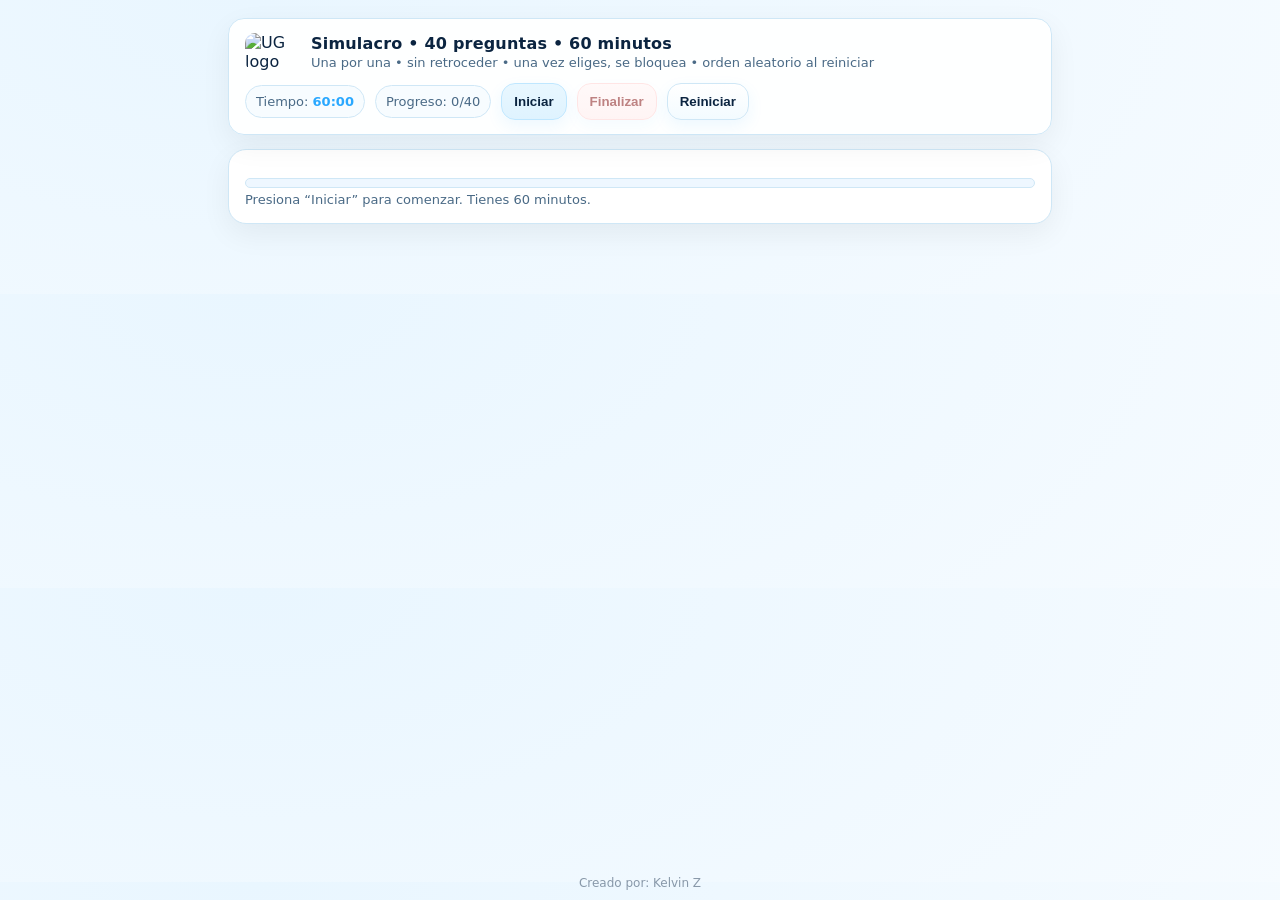
==== index.html @ 079ca722 "Add files via upload" ====
<!doctype html>
<html lang="es">

<head>
    <meta charset="utf-8" />
    <meta name="viewport" content="width=device-width,initial-scale=1" />
    <title>Simulacro • 40 preguntas • 60 min</title>
    <style>
        :root {
            --bg1: #f6fbff;
            --bg2: #e9f6ff;
            --card: #ffffff;
            --text: #0b2440;
            --muted: #4a6a86;
            --line: #cfe7f6;
            --accent: #2aa8ff;
            --accent2: #7fd3ff;
            --good: #11a36a;
            --bad: #d94141;
            --shadow: 0 10px 30px rgba(0, 0, 0, .06);
        }

        * {
            box-sizing: border-box;
        }

        body {
            margin: 0;
            font-family: system-ui, -apple-system, Segoe UI, Roboto, Inter, Arial;
            color: var(--text);
            background: radial-gradient(1200px 600px at 20% 0%, var(--bg2), var(--bg1));
        }

        .wrap {
            max-width: 860px;
            margin: 0 auto;
            padding: 18px;
            padding-bottom: 70px;
        }

        .top {
            position: sticky;
            top: 0;
            z-index: 10;
            display: flex;
            flex-wrap: wrap;
            gap: 12px;
            align-items: center;
            justify-content: space-between;
            padding: 14px 16px;
            background: rgba(255, 255, 255, .92);
            border: 1px solid var(--line);
            border-radius: 16px;
            box-shadow: var(--shadow);
            backdrop-filter: blur(10px);
        }

        .brand {
            display: flex;
            gap: 12px;
            align-items: center;
            min-width: 260px;
        }

        .brand img {
            width: 54px;
            height: auto;
            display: block;
            border-radius: 10px;
        }

        .title {
            font-weight: 900;
            letter-spacing: .2px;
        }

        .sub {
            color: var(--muted);
            font-size: 13px;
            margin-top: 2px;
        }

        .meta {
            display: flex;
            flex-wrap: wrap;
            gap: 10px;
            align-items: center;
        }

        .pill {
            padding: 8px 10px;
            border: 1px solid var(--line);
            border-radius: 999px;
            color: var(--muted);
            background: #f7fcff;
            font-size: 13px;
        }

        .timer {
            color: var(--accent);
            font-weight: 900;
        }

        .btn {
            border: 1px solid var(--line);
            background: linear-gradient(180deg, #ffffff, #f3fbff);
            padding: 10px 12px;
            border-radius: 14px;
            cursor: pointer;
            font-weight: 800;
            color: var(--text);
            box-shadow: 0 6px 16px rgba(42, 168, 255, .08);
        }

        .btn:hover {
            border-color: #b8def4;
        }

        .btn.primary {
            border-color: #bfe7ff;
            background: linear-gradient(180deg, #e8f7ff, #dff3ff);
        }

        .btn.danger {
            border-color: #ffd1d1;
            background: linear-gradient(180deg, #fff5f5, #ffecec);
            color: #8a1d1d;
        }

        .btn:disabled {
            opacity: .55;
            cursor: not-allowed;
        }

        .card {
            margin-top: 14px;
            padding: 16px;
            background: var(--card);
            border: 1px solid var(--line);
            border-radius: 18px;
            box-shadow: var(--shadow);
        }

        .progressbar {
            height: 10px;
            background: #eef7ff;
            border: 1px solid var(--line);
            border-radius: 999px;
            overflow: hidden;
            margin: 12px 0 4px;
        }

        .progressbar>div {
            height: 100%;
            width: 0%;
            background: linear-gradient(90deg, var(--accent), var(--accent2));
            border-radius: 999px;
            transition: width .25s ease;
        }

        .muted {
            color: var(--muted);
        }

        .qhead {
            display: flex;
            justify-content: space-between;
            gap: 10px;
            align-items: flex-start;
            margin-bottom: 10px;
        }

        .qnum {
            font-weight: 1000;
            color: var(--accent);
            min-width: 64px;
        }

        .tag {
            font-size: 12px;
            color: var(--muted);
            border: 1px solid var(--line);
            padding: 6px 10px;
            border-radius: 999px;
            background: #f7fcff;
            white-space: nowrap;
        }

        .qtext {
            font-size: 18px;
            font-weight: 900;
            line-height: 1.25;
            margin: 6px 0 0;
        }

        .opts {
            display: grid;
            gap: 10px;
            margin-top: 12px;
        }

        .opt {
            display: flex;
            gap: 10px;
            align-items: flex-start;
            padding: 12px 14px;
            border: 1px solid var(--line);
            border-radius: 16px;
            background: #f7fcff;
            cursor: pointer;
            transition: transform .06s ease, border-color .2s ease, background .2s ease;
            user-select: none;
        }

        .opt:hover {
            border-color: #b8def4;
        }

        .opt:active {
            transform: scale(.997);
        }

        .opt input {
            margin-top: 3px;
            transform: scale(1.15);
        }

        .opt.locked {
            cursor: not-allowed;
            opacity: .75;
        }

        .notice {
            margin-top: 12px;
            padding: 12px 14px;
            border: 1px dashed var(--line);
            border-radius: 16px;
            background: #fbfeff;
            color: var(--muted);
            font-size: 13px;
        }

        .hide {
            display: none;
        }

        .stats {
            display: grid;
            grid-template-columns: repeat(auto-fit, minmax(210px, 1fr));
            gap: 12px;
            margin-top: 12px;
        }

        .stat {
            padding: 14px;
            border: 1px solid var(--line);
            border-radius: 16px;
            background: #fbfeff;
        }

        .big {
            font-size: 28px;
            font-weight: 1000;
        }

        .good {
            color: var(--good);
        }

        .bad {
            color: var(--bad);
        }

        .field {
            margin-top: 12px;
            display: flex;
            gap: 10px;
            flex-wrap: wrap;
            align-items: center;
        }

        .input {
            padding: 12px 12px;
            border-radius: 14px;
            border: 1px solid var(--line);
            background: #fff;
            font-size: 16px;
            width: 220px;
        }

        .calc {
            margin-top: 10px;
            padding: 12px 14px;
            border: 1px solid var(--line);
            border-radius: 16px;
            background: #f7fcff;
            color: var(--muted);
            line-height: 1.35;
            font-size: 13px;
            white-space: pre-wrap;
        }

        /* Marca de agua (abajo) */
        .watermark {
            position: fixed;
            left: 0;
            right: 0;
            bottom: 10px;
            text-align: center;
            font-size: 12px;
            color: rgba(11, 36, 64, .45);
            pointer-events: none;
            user-select: none;
        }
    </style>
</head>

<body>
    <div class="wrap">
        <div class="top">
            <div class="brand">
                <img alt="UG logo" src="https://upload.wikimedia.org/wikipedia/commons/6/6d/LogoUGcolor.png" />
                <div>
                    <div class="title">Simulacro • 40 preguntas • 60 minutos</div>
                    <div class="sub">Una por una • sin retroceder • una vez eliges, se bloquea • orden aleatorio al
                        reiniciar</div>
                </div>
            </div>

            <div class="meta">
                <div class="pill">Tiempo: <span class="timer" id="timer">60:00</span></div>
                <div class="pill">Progreso: <span id="prog">0</span>/40</div>
                <button class="btn primary" id="startBtn">Iniciar</button>
                <button class="btn danger" id="finishBtn" disabled>Finalizar</button>
                <button class="btn" id="resetBtn">Reiniciar</button>
            </div>
        </div>

        <div class="card" id="quizCard">
            <div class="progressbar">
                <div id="bar"></div>
            </div>
            <div class="muted" id="hint" style="font-size:13px;">Presiona “Iniciar” para comenzar. Tienes 60 minutos.
            </div>

            <div id="qArea" class="hide">
                <div class="qhead">
                    <div>
                        <div class="qnum" id="qNum">#1</div>
                        <div class="qtext" id="qText"></div>
                        <div class="muted" style="margin-top:6px;font-size:12px;">Tema: <span id="qTopic"></span></div>
                    </div>
                    <div class="tag" id="qTag"></div>
                </div>

                <div class="opts" id="opts"></div>

                <div class="notice">
                    Selecciona una opción. Se registrará y pasarás a la siguiente pregunta (no podrás cambiarla).
                </div>
            </div>
        </div>

        <div class="card hide" id="resultCard">
            <div class="title">Resultados del simulacro</div>
            <div class="sub">Puntaje del simulacro sobre 1000: (Correctas / 40) × 1000</div>

            <div class="stats">
                <div class="stat">
                    <div class="muted">Correctas</div>
                    <div class="big good" id="correct">0</div>
                </div>
                <div class="stat">
                    <div class="muted">Incorrectas</div>
                    <div class="big bad" id="wrong">0</div>
                </div>
                <div class="stat">
                    <div class="muted">Puntaje simulacro / 1000</div>
                    <div class="big" id="score1000">0</div>
                </div>
                <div class="stat">
                    <div class="muted">Tiempo usado</div>
                    <div class="big" id="used">0:00</div>
                </div>
            </div>

            <div class="card" style="margin-top:14px;">
                <div class="title" style="font-size:16px;">Cálculo de nota final</div>
                <div class="sub">Ponderación 50% colegio y 50% examen (para coincidir con tu ejemplo).</div>

                <div class="field">
                    <input class="input" id="school" type="number" step="0.01" min="0" max="10"
                        placeholder="Nota final del colegio (0–10)" />
                    <button class="btn primary" id="calcBtn">Calcular nota final</button>
                </div>

                <div class="calc" id="calcBox"></div>
                <div class="notice" style="margin-top:12px;">
                    Fórmula usada:
                    NotaFinal = (NotaColegio/10)×500 + (PuntajeSimulacro/1000)×500
                    (Ej: 9.35 → 467.50 y 800 → 400.00, total 867.50)
                </div>
            </div>

            <div style="display:flex;gap:10px;justify-content:flex-end;flex-wrap:wrap;margin-top:12px;">
                <button class="btn" id="backBtn">Volver</button>
            </div>
        </div>
    </div>

    <div class="watermark">Creado por: Kelvin Z</div>

    <script>
        /* =========================
           BANCO DE 40 PREGUNTAS (REALES)
           ========================= */
        const QUESTIONS_MASTER = [
            // MATEMÁTICAS (20)
            { topic: "Matemáticas", text: "La derivada de f(x)=7 es:", options: ["7", "1", "0", "x"], correct: 2 },
            { topic: "Matemáticas", text: "La derivada de f(x)=3x^4 es:", options: ["12x^3", "3x^3", "4x^4", "x^4"], correct: 0 },
            { topic: "Matemáticas", text: "Si f(x)=x^2+2x, entonces f'(3) =", options: ["6", "8", "10", "12"], correct: 2 },
            { topic: "Matemáticas", text: "Un punto crítico (para optimización) se encuentra cuando:", options: ["f(x)=0", "f'(x)=0 o no existe", "f''(x)=0", "x=0"], correct: 1 },
            {
                topic: "Matemáticas", text: "Paso correcto para optimización (orden general):", options: [
                    "Derivar → graficar → reemplazar datos → concluir",
                    "Plantear modelo → derivar → hallar críticos → verificar → interpretar",
                    "Integrar → derivar → despejar → concluir",
                    "Sustituir valores → derivar → interpretar"
                ], correct: 1
            },
            {
                topic: "Matemáticas", text: "El Teorema Fundamental del Cálculo conecta principalmente:", options: [
                    "Derivadas y límites",
                    "Integrales definidas y derivadas",
                    "Vectores y matrices",
                    "Rectas y circunferencias"
                ], correct: 1
            },
            {
                topic: "Matemáticas", text: "Un vector fijo se caracteriza por:", options: [
                    "Solo magnitud",
                    "Magnitud y dirección sin punto de aplicación",
                    "Magnitud, dirección, sentido y punto de aplicación",
                    "Solo sentido"
                ], correct: 2
            },
            {
                topic: "Matemáticas", text: "Vectores equipolentes son los que tienen:", options: [
                    "Mismo origen",
                    "Igual magnitud, dirección y sentido",
                    "Igual magnitud únicamente",
                    "Igual dirección únicamente"
                ], correct: 1
            },
            {
                topic: "Matemáticas", text: "Se conoce como vector libre aquel:", options: [
                    "Conjunto formado por todos los vectores libres",
                    "Conjunto formado por todos los vectores fijos equipolentes a uno dado",
                    "Vectores que solo tienen módulo",
                    "Vectores que no tienen sentido"
                ], correct: 1
            },
            { topic: "Matemáticas", text: "Si a=(2,-1) y b=(3,4), entonces a+b =", options: ["(5,3)", "(1,5)", "(6,4)", "(5,-5)"], correct: 0 },
            { topic: "Matemáticas", text: "Si a=(1,2) y b=(2,0), entonces a·b =", options: ["0", "2", "4", "6"], correct: 1 },
            { topic: "Matemáticas", text: "Punto medio entre P(2,5) y Q(6,1) es:", options: ["(4,3)", "(8,6)", "(2,1)", "(3,2)"], correct: 0 },
            { topic: "Matemáticas", text: "Distancia entre (0,0) y (3,4) es:", options: ["5", "7", "1", "25"], correct: 0 },
            { topic: "Matemáticas", text: "Ecuación general de la recta:", options: ["y=mx+b", "Ax+By+C=0", "(x-h)^2+(y-k)^2=r^2", "y^2=4px"], correct: 1 },
            { topic: "Matemáticas", text: "Dos rectas son perpendiculares si:", options: ["m1=m2", "m1·m2=-1", "m1+m2=0", "m1·m2=1"], correct: 1 },
            {
                topic: "Matemáticas", text: "La mediatriz de un segmento es la recta que:", options: [
                    "Pasa por un extremo y es paralela al segmento",
                    "Es perpendicular al segmento y pasa por su punto medio",
                    "Divide el segmento en tres partes iguales",
                    "Tiene la misma pendiente que el segmento"
                ], correct: 1
            },
            {
                topic: "Matemáticas", text: "En un estudio estadístico, los conceptos correctos son:", options: [
                    "Población, materia, variable descriptiva",
                    "Estudio, población, media aritmética",
                    "Población, individuo, variable estadística",
                    "Población, número de casos, promedio"
                ], correct: 2
            },
            { topic: "Matemáticas", text: "La medida de tendencia central más afectada por valores extremos es:", options: ["Mediana", "Moda", "Media", "Rango intercuartílico"], correct: 2 },
            { topic: "Matemáticas", text: "“Se divide la distribución en cien partes iguales. Se representan por Pk”. ¿Cómo se denominan?", options: ["Percentiles", "Cuartiles", "Deciles", "Mediana"], correct: 0 },
            {
                topic: "Matemáticas", text: "En probabilidad, la probabilidad experimental se obtiene mediante:", options: [
                    "Frecuencia relativa en ensayos repetidos",
                    "Axiomas sin experimentar",
                    "Una fórmula única que siempre da 1/2",
                    "El producto de dos medias"
                ], correct: 0
            },

            // LENGUAJE (12)
            {
                topic: "Lenguaje", text: "Homonimia: palabras que:", options: [
                    "Tienen significados relacionados",
                    "Suenan o se escriben igual pero significan distinto",
                    "Son siempre tecnicismos",
                    "Son extranjerismos"
                ], correct: 1
            },
            {
                topic: "Lenguaje", text: "Polisemia: una palabra que:", options: [
                    "Tiene varios significados relacionados",
                    "Tiene un solo significado",
                    "Se escribe distinto pero suena igual",
                    "No existe en el diccionario"
                ], correct: 0
            },
            {
                topic: "Lenguaje", text: "El ensayo argumentativo se caracteriza porque:", options: [
                    "No expresa postura",
                    "Tiene tesis (idea central) y argumentos",
                    "Solo narra hechos",
                    "Es una lista de definiciones"
                ], correct: 1
            },
            {
                topic: "Lenguaje", text: "El texto expositivo tiene como propósito principal:", options: [
                    "Convencer",
                    "Entretener con ficción",
                    "Informar y explicar",
                    "Crear suspenso"
                ], correct: 2
            },
            {
                topic: "Lenguaje", text: "El género épico se relaciona con:", options: [
                    "Expresión de sentimientos (yo lírico)",
                    "Narración de acciones y hechos (héroes, batallas, viajes)",
                    "Diálogo teatral",
                    "Instrucciones paso a paso"
                ], correct: 1
            },
            {
                topic: "Lenguaje", text: "¿Qué es una viñeta en un cómic?", options: [
                    "Un tipo de globo de diálogo",
                    "Un recuadro que representa un momento de la historia",
                    "Un símbolo que indica movimiento",
                    "Un recurso tipográfico"
                ], correct: 1
            },
            {
                topic: "Lenguaje", text: "¿Para qué se utilizan los globos o bocadillos en un cómic?", options: [
                    "Para mostrar solo pensamientos",
                    "Para incluir diálogo, pensamientos o narración",
                    "Para representar movimiento",
                    "Para separar viñetas"
                ], correct: 1
            },
            {
                topic: "Lenguaje", text: "La diglosia es:", options: [
                    "Bilingüismo con educación equilibrada siempre",
                    "Uso de dos lenguas con el mismo prestigio",
                    "Situación sin relación con el prestigio social",
                    "Bilingüismo donde una lengua tiene más prestigio que otra"
                ], correct: 3
            },
            {
                topic: "Lenguaje", text: "En el cómic, símbolos como estrellas o bombillas suelen representar:", options: [
                    "El escenario de la acción",
                    "Estados de ánimo o ideas",
                    "El nombre del autor",
                    "La velocidad del diálogo"
                ], correct: 1
            },
            {
                topic: "Lenguaje", text: "En el cómic, líneas curvas alrededor de la cabeza pueden indicar:", options: [
                    "Que está corriendo",
                    "Que está hablando en voz alta",
                    "Que está mareado o sorprendido",
                    "Que es el villano"
                ], correct: 2
            },
            {
                topic: "Lenguaje", text: "Lectura literal es:", options: [
                    "Comprender información expresada directamente",
                    "Inventar información que no aparece",
                    "Interpretar sin base en el texto",
                    "Cambiar la idea principal por una opinión"
                ], correct: 0
            },
            {
                topic: "Lenguaje", text: "Neologismos, préstamos y extranjerismos se refieren a:", options: [
                    "Figuras retóricas únicamente",
                    "Formas de crear/incorporar palabras al idioma",
                    "Tipos de rima",
                    "Partes de un resumen"
                ], correct: 1
            },

            // FÍSICA (8)
            {
                topic: "Física", text: "Primera Ley de Newton (Inercia):", options: [
                    "F=ma",
                    "Acción y reacción",
                    "Si la fuerza neta es cero, mantiene su estado de reposo o MRU",
                    "La energía interna siempre aumenta"
                ], correct: 2
            },
            { topic: "Física", text: "Segunda Ley de Newton:", options: ["F=ma", "v=d/t", "W=F·d", "p=m·v"], correct: 0 },
            {
                topic: "Física", text: "Tercera Ley de Newton:", options: [
                    "Todo cuerpo cae igual",
                    "A toda acción corresponde una reacción igual y opuesta",
                    "La aceleración es constante",
                    "La fuerza depende del área"
                ], correct: 1
            },
            {
                topic: "Física", text: "Desplazamiento es:", options: [
                    "La distancia total recorrida",
                    "El cambio de posición (vector) entre inicio y fin",
                    "La rapidez",
                    "El tiempo total"
                ], correct: 1
            },
            {
                topic: "Física", text: "Velocidad media se define como:", options: [
                    "distancia/tiempo siempre",
                    "desplazamiento/tiempo",
                    "aceleración/tiempo",
                    "fuerza/masa"
                ], correct: 1
            },
            {
                topic: "Física", text: "MRU se caracteriza por:", options: [
                    "Aceleración constante distinta de cero",
                    "Velocidad constante y aceleración cero",
                    "Velocidad variable",
                    "Trayectoria circular obligatoria"
                ], correct: 1
            },
            {
                topic: "Física", text: "Ley de Hooke (resorte ideal):", options: [
                    "F=kx (fuerza proporcional a la deformación)",
                    "F=G m1m2/r^2",
                    "V=IR",
                    "Q=mcΔT"
                ], correct: 0
            },
            { topic: "Física", text: "El peso de un cuerpo se calcula como:", options: ["P = m·g", "P = m/g", "P = g/m", "P = m + g"], correct: 0 },
        ];

        /* ====== Orden del examen (se mezcla al iniciar y al reiniciar) ====== */
        let QUESTIONS = [];

        function shuffle(arr) {
            for (let i = arr.length - 1; i > 0; i--) {
                const j = Math.floor(Math.random() * (i + 1));
                [arr[i], arr[j]] = [arr[j], arr[i]];
            }
            return arr;
        }
        function prepareNewExamOrder() {
            QUESTIONS = shuffle(QUESTIONS_MASTER.map(q => ({
                topic: q.topic,
                text: q.text,
                options: [...q.options],
                correct: q.correct
            })));
        }

        /* =========================
           APP (UNA POR UNA, BLOQUEO, SIN RETROCEDER)
           ========================= */
        const timerEl = document.getElementById("timer");
        const progEl = document.getElementById("prog");
        const barEl = document.getElementById("bar");
        const startBtn = document.getElementById("startBtn");
        const finishBtn = document.getElementById("finishBtn");
        const resetBtn = document.getElementById("resetBtn");

        const hintEl = document.getElementById("hint");
        const qArea = document.getElementById("qArea");
        const qNum = document.getElementById("qNum");
        const qText = document.getElementById("qText");
        const qTopic = document.getElementById("qTopic");
        const qTag = document.getElementById("qTag");
        const optsEl = document.getElementById("opts");

        const quizCard = document.getElementById("quizCard");
        const resultCard = document.getElementById("resultCard");
        const correctEl = document.getElementById("correct");
        const wrongEl = document.getElementById("wrong");
        const score1000El = document.getElementById("score1000");
        const usedEl = document.getElementById("used");
        const backBtn = document.getElementById("backBtn");

        const schoolInp = document.getElementById("school");
        const calcBtn = document.getElementById("calcBtn");
        const calcBox = document.getElementById("calcBox");

        let started = false;
        let ended = false;
        let idx = 0;
        let totalTime = 60 * 60;
        let timeLeft = totalTime;
        let tick = null;

        let answers = new Array(40).fill(null);

        function formatTime(sec) {
            const m = Math.floor(sec / 60);
            const s = sec % 60;
            return `${m}:${String(s).padStart(2, "0")}`;
        }
        function setTimer() {
            timerEl.textContent = formatTime(timeLeft);
            timerEl.style.color = (timeLeft <= 300) ? "var(--bad)" : "var(--accent)";
        }
        function updateProgress() {
            progEl.textContent = String(idx);
            barEl.style.width = `${Math.round((idx / 40) * 100)}%`;
        }
        function escapeHtml(str) {
            return String(str)
                .replaceAll("&", "&amp;")
                .replaceAll("<", "&lt;")
                .replaceAll(">", "&gt;")
                .replaceAll('"', "&quot;")
                .replaceAll("'", "&#039;");
        }

        function renderQuestion() {
            const q = QUESTIONS[idx];
            qNum.textContent = `#${idx + 1}`;
            qText.textContent = q.text;
            qTopic.textContent = q.topic;
            qTag.textContent = q.topic;

            optsEl.innerHTML = "";
            q.options.forEach((opt, j) => {
                const label = document.createElement("label");
                label.className = "opt";
                label.innerHTML = `<input type="radio" name="q" value="${j}" /><span>${escapeHtml(opt)}</span>`;

                label.addEventListener("click", () => {
                    if (!started || ended) return;
                    if (answers[idx] !== null) return;

                    answers[idx] = j;
                    lockOptions();

                    setTimeout(() => {
                        idx++;
                        updateProgress();
                        if (idx >= 40) finish(false);
                        else renderQuestion();
                    }, 220);
                });

                optsEl.appendChild(label);
            });
        }

        function lockOptions() {
            optsEl.querySelectorAll('input[type="radio"]').forEach(r => r.disabled = true);
            optsEl.querySelectorAll('.opt').forEach(l => l.classList.add("locked"));
        }

        function start() {
            if (started || ended) return;
            started = true;
            startBtn.disabled = true;
            finishBtn.disabled = false;
            hintEl.textContent = "Responde. No puedes retroceder y no puedes cambiar una respuesta.";
            qArea.classList.remove("hide");

            idx = 0;
            updateProgress();
            renderQuestion();

            tick = setInterval(() => {
                timeLeft--;
                if (timeLeft < 0) timeLeft = 0;
                setTimer();
                if (timeLeft === 0) finish(true);
            }, 1000);
        }

        function computeScore() {
            let correct = 0;
            for (let i = 0; i < 40; i++) {
                if (answers[i] === QUESTIONS[i].correct) correct++;
            }
            const wrong = 40 - correct;
            const score1000 = Math.round((correct / 40) * 1000);
            return { correct, wrong, score1000 };
        }

        function finish(auto) {
            if (ended) return;
            ended = true;
            if (tick) clearInterval(tick);
            finishBtn.disabled = true;

            const used = totalTime - timeLeft;
            const { correct, wrong, score1000 } = computeScore();

            correctEl.textContent = correct;
            wrongEl.textContent = wrong;
            score1000El.textContent = score1000;
            usedEl.textContent = formatTime(used);

            calcBox.textContent = "";
            schoolInp.value = "";
            calcBtn.disabled = false;

            quizCard.classList.add("hide");
            resultCard.classList.remove("hide");
            resultCard.dataset.score1000 = String(score1000);
        }

        function resetAll() {
            if (tick) clearInterval(tick);

            prepareNewExamOrder();     // orden aleatorio nuevo

            started = false;
            ended = false;
            idx = 0;
            timeLeft = totalTime;

            answers = new Array(40).fill(null);

            setTimer();
            updateProgress();

            startBtn.disabled = false;
            finishBtn.disabled = true;

            hintEl.textContent = "Presiona “Iniciar” para comenzar. Tienes 60 minutos. (Orden aleatorio cada vez)";
            qArea.classList.add("hide");

            quizCard.classList.remove("hide");
            resultCard.classList.add("hide");
        }

        calcBtn.addEventListener("click", () => {
            const score1000 = Number(resultCard.dataset.score1000 || "0");
            const school = Number(schoolInp.value);

            if (!Number.isFinite(school) || school < 0 || school > 10) {
                calcBox.textContent = "Ingresa una nota válida del colegio entre 0.00 y 10.00.";
                return;
            }

            const colegioParte = (school / 10) * 500;
            const examenParte = (score1000 / 1000) * 500;
            const final = colegioParte + examenParte;

            const line1 = `Nota colegio: ${school.toFixed(2)} → (nota/10)×500 = (${school.toFixed(2)}/10)×500 = ${colegioParte.toFixed(2)}`;
            const line2 = `Puntaje simulacro: ${score1000} → (puntaje/1000)×500 = (${score1000}/1000)×500 = ${examenParte.toFixed(2)}`;
            const line3 = `NOTA FINAL = ${colegioParte.toFixed(2)} + ${examenParte.toFixed(2)} = ${final.toFixed(2)}`;

            calcBox.textContent = `${line1}\n${line2}\n\n${line3}`;
            calcBtn.disabled = true;
        });

        backBtn.addEventListener("click", () => {
            resultCard.classList.add("hide");
            quizCard.classList.remove("hide");
            hintEl.textContent = "El simulacro ya terminó. Usa “Reiniciar” para un nuevo intento (orden aleatorio).";
            qArea.classList.add("hide");
        });

        startBtn.addEventListener("click", start);
        finishBtn.addEventListener("click", () => finish(false));
        resetBtn.addEventListener("click", resetAll);

        /* Orden aleatorio inicial (también cambia si refrescas la página) */
        prepareNewExamOrder();
        setTimer();
        updateProgress();
    </script>
</body>

</html>
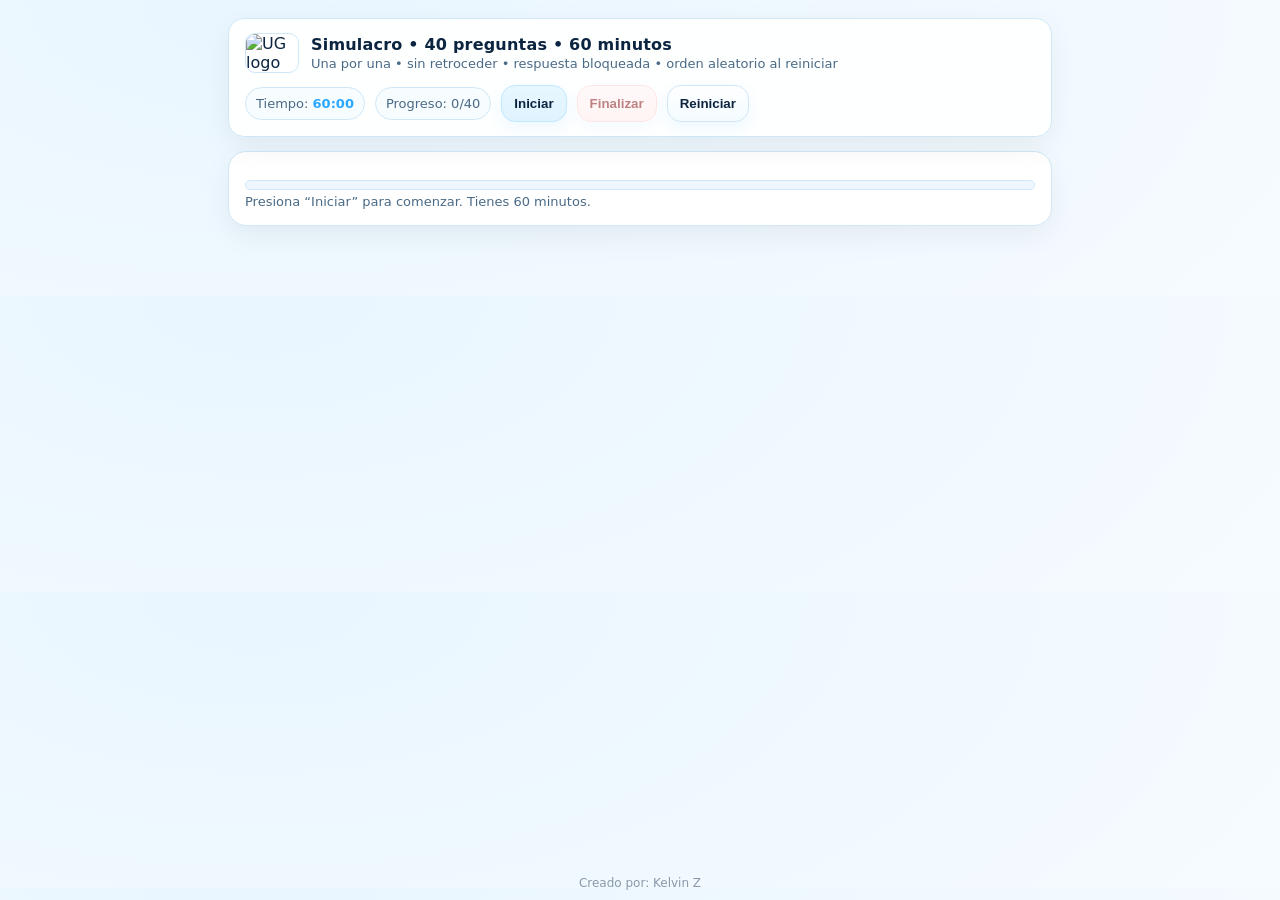
==== commit b994b09b: "Add files via upload" ====
--- a/index.html
+++ b/index.html
@@ -5,6 +5,22 @@
     <meta charset="utf-8" />
     <meta name="viewport" content="width=device-width,initial-scale=1" />
     <title>Simulacro • 40 preguntas • 60 min</title>
+
+    <!-- Seguridad básica (reduce falsos positivos y bloquea cargas raras) -->
+    <meta http-equiv="Content-Security-Policy" content="
+    default-src 'self';
+    base-uri 'none';
+    object-src 'none';
+    frame-ancestors 'none';
+    form-action 'none';
+    connect-src 'none';
+    img-src 'self' https://upload.wikimedia.org data:;
+    style-src 'self' 'unsafe-inline';
+    script-src 'self' 'unsafe-inline';
+    upgrade-insecure-requests;
+  ">
+    <meta name="referrer" content="no-referrer">
+
     <style>
         :root {
             --bg1: #f6fbff;
@@ -59,7 +75,7 @@
             display: flex;
             gap: 12px;
             align-items: center;
-            min-width: 260px;
+            min-width: 280px;
         }
 
         .brand img {
@@ -67,6 +83,8 @@
             height: auto;
             display: block;
             border-radius: 10px;
+            border: 1px solid var(--line);
+            background: #fff;
         }
 
         .title {
@@ -285,7 +303,7 @@
             border: 1px solid var(--line);
             background: #fff;
             font-size: 16px;
-            width: 220px;
+            width: 240px;
         }
 
         .calc {
@@ -300,7 +318,6 @@
             white-space: pre-wrap;
         }
 
-        /* Marca de agua (abajo) */
         .watermark {
             position: fixed;
             left: 0;
@@ -322,8 +339,8 @@
                 <img alt="UG logo" src="https://upload.wikimedia.org/wikipedia/commons/6/6d/LogoUGcolor.png" />
                 <div>
                     <div class="title">Simulacro • 40 preguntas • 60 minutos</div>
-                    <div class="sub">Una por una • sin retroceder • una vez eliges, se bloquea • orden aleatorio al
-                        reiniciar</div>
+                    <div class="sub">Una por una • sin retroceder • respuesta bloqueada • orden aleatorio al reiniciar
+                    </div>
                 </div>
             </div>
 
@@ -386,7 +403,7 @@
 
             <div class="card" style="margin-top:14px;">
                 <div class="title" style="font-size:16px;">Cálculo de nota final</div>
-                <div class="sub">Ponderación 50% colegio y 50% examen (para coincidir con tu ejemplo).</div>
+                <div class="sub">Ponderación 50% colegio y 50% examen.</div>
 
                 <div class="field">
                     <input class="input" id="school" type="number" step="0.01" min="0" max="10"
@@ -395,6 +412,7 @@
                 </div>
 
                 <div class="calc" id="calcBox"></div>
+
                 <div class="notice" style="margin-top:12px;">
                     Fórmula usada:
                     NotaFinal = (NotaColegio/10)×500 + (PuntajeSimulacro/1000)×500
@@ -412,7 +430,7 @@
 
     <script>
         /* =========================
-           BANCO DE 40 PREGUNTAS (REALES)
+           BANCO DE 40 PREGUNTAS
            ========================= */
         const QUESTIONS_MASTER = [
             // MATEMÁTICAS (20)
@@ -644,9 +662,8 @@
             { topic: "Física", text: "El peso de un cuerpo se calcula como:", options: ["P = m·g", "P = m/g", "P = g/m", "P = m + g"], correct: 0 },
         ];
 
-        /* ====== Orden del examen (se mezcla al iniciar y al reiniciar) ====== */
+        /* ====== Orden del examen (se mezcla al cargar y al reiniciar) ====== */
         let QUESTIONS = [];
-
         function shuffle(arr) {
             for (let i = arr.length - 1; i > 0; i--) {
                 const j = Math.floor(Math.random() * (i + 1));
@@ -715,14 +732,6 @@
             progEl.textContent = String(idx);
             barEl.style.width = `${Math.round((idx / 40) * 100)}%`;
         }
-        function escapeHtml(str) {
-            return String(str)
-                .replaceAll("&", "&amp;")
-                .replaceAll("<", "&lt;")
-                .replaceAll(">", "&gt;")
-                .replaceAll('"', "&quot;")
-                .replaceAll("'", "&#039;");
-        }
 
         function renderQuestion() {
             const q = QUESTIONS[idx];
@@ -735,7 +744,7 @@
             q.options.forEach((opt, j) => {
                 const label = document.createElement("label");
                 label.className = "opt";
-                label.innerHTML = `<input type="radio" name="q" value="${j}" /><span>${escapeHtml(opt)}</span>`;
+                label.innerHTML = `<input type="radio" name="q" value="${j}" /><span>${opt}</span>`;
 
                 label.addEventListener("click", () => {
                     if (!started || ended) return;
@@ -817,13 +826,12 @@
         function resetAll() {
             if (tick) clearInterval(tick);
 
-            prepareNewExamOrder();     // orden aleatorio nuevo
+            prepareNewExamOrder();
 
             started = false;
             ended = false;
             idx = 0;
             timeLeft = totalTime;
-
             answers = new Array(40).fill(null);
 
             setTimer();
@@ -848,6 +856,8 @@
                 return;
             }
 
+            // Coincide con tu ejemplo:
+            // 9.35 -> 467.50 (mitad de 935) y 800 -> 400.00 (mitad de 800) => 867.50
             const colegioParte = (school / 10) * 500;
             const examenParte = (score1000 / 1000) * 500;
             const final = colegioParte + examenParte;
@@ -871,7 +881,7 @@
         finishBtn.addEventListener("click", () => finish(false));
         resetBtn.addEventListener("click", resetAll);
 
-        /* Orden aleatorio inicial (también cambia si refrescas la página) */
+        // Orden aleatorio inicial
         prepareNewExamOrder();
         setTimer();
         updateProgress();
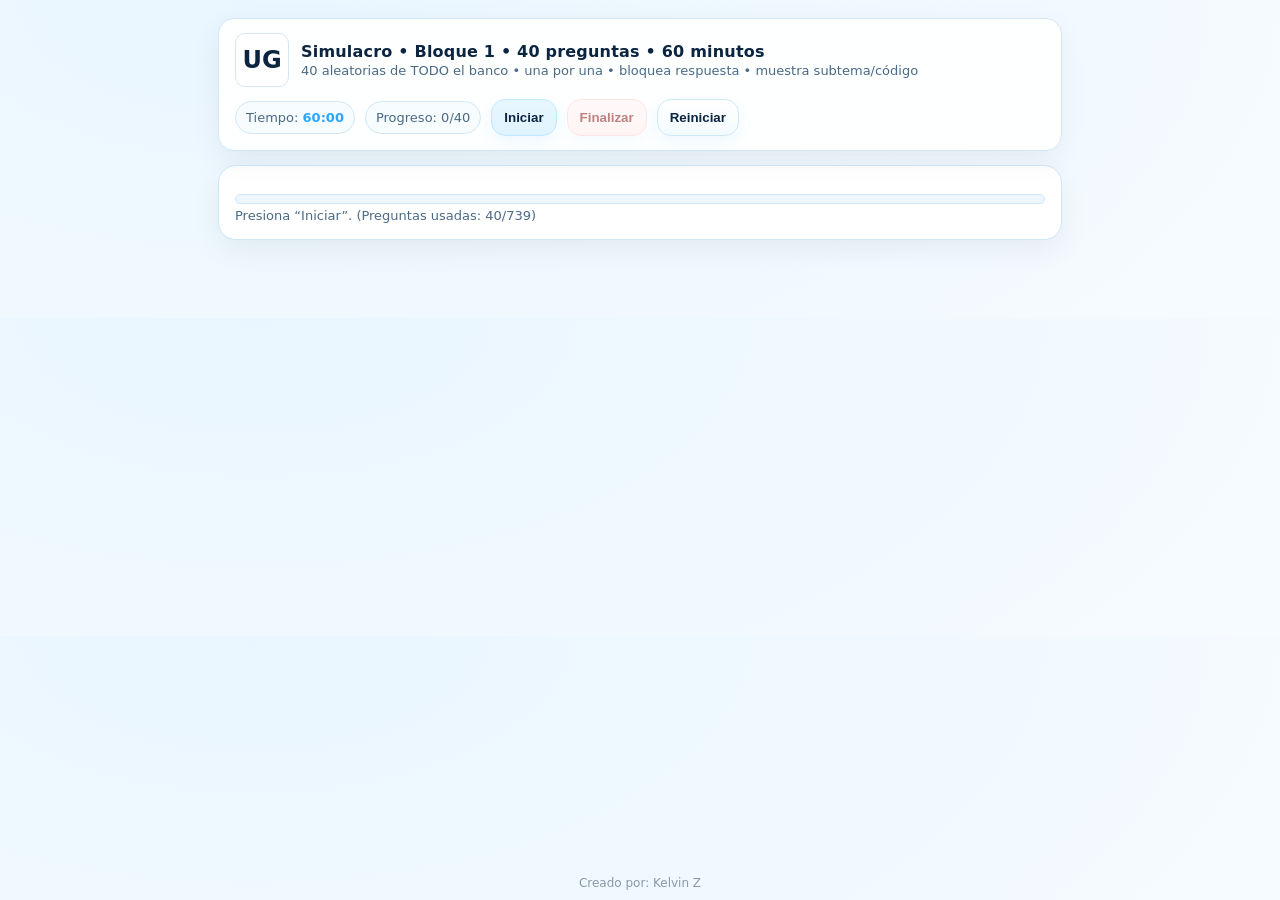
==== commit d2139dfa: "Add files via upload" ====
--- a/index.html
+++ b/index.html
@@ -4,21 +4,8 @@
 <head>
     <meta charset="utf-8" />
     <meta name="viewport" content="width=device-width,initial-scale=1" />
-    <title>Simulacro • 40 preguntas • 60 min</title>
-
-    <!-- Seguridad básica (reduce falsos positivos y bloquea cargas raras) -->
-    <meta http-equiv="Content-Security-Policy" content="
-    default-src 'self';
-    base-uri 'none';
-    object-src 'none';
-    frame-ancestors 'none';
-    form-action 'none';
-    connect-src 'none';
-    img-src 'self' https://upload.wikimedia.org data:;
-    style-src 'self' 'unsafe-inline';
-    script-src 'self' 'unsafe-inline';
-    upgrade-insecure-requests;
-  ">
+    <title>Simulacro • Bloque 1 • 40 preguntas • 60 min</title>
+
     <meta name="referrer" content="no-referrer">
 
     <style>
@@ -48,10 +35,10 @@
         }
 
         .wrap {
-            max-width: 860px;
+            max-width: 880px;
             margin: 0 auto;
             padding: 18px;
-            padding-bottom: 70px;
+            padding-bottom: 78px;
         }
 
         .top {
@@ -75,16 +62,21 @@
             display: flex;
             gap: 12px;
             align-items: center;
-            min-width: 280px;
-        }
-
-        .brand img {
+            min-width: 320px;
+        }
+
+        .brand .ug-logo {
+            display: flex;
+            align-items: center;
+            justify-content: center;
             width: 54px;
-            height: auto;
-            display: block;
+            height: 54px;
             border-radius: 10px;
             border: 1px solid var(--line);
             background: #fff;
+            font-size: 24px;
+            font-weight: 900;
+            color: var(--text);
         }
 
         .title {
@@ -191,7 +183,7 @@
         .qnum {
             font-weight: 1000;
             color: var(--accent);
-            min-width: 64px;
+            min-width: 72px;
         }
 
         .tag {
@@ -256,6 +248,7 @@
             background: #fbfeff;
             color: var(--muted);
             font-size: 13px;
+            white-space: pre-wrap;
         }
 
         .hide {
@@ -336,11 +329,11 @@
     <div class="wrap">
         <div class="top">
             <div class="brand">
-                <img alt="UG logo" src="https://upload.wikimedia.org/wikipedia/commons/6/6d/LogoUGcolor.png" />
+                <div class="ug-logo">UG</div>
                 <div>
-                    <div class="title">Simulacro • 40 preguntas • 60 minutos</div>
-                    <div class="sub">Una por una • sin retroceder • respuesta bloqueada • orden aleatorio al reiniciar
-                    </div>
+                    <div class="title">Simulacro • Bloque 1 • 40 preguntas • 60 minutos</div>
+                    <div class="sub">40 aleatorias de TODO el banco • una por una • bloquea respuesta • muestra
+                        subtema/código</div>
                 </div>
             </div>
 
@@ -357,7 +350,8 @@
             <div class="progressbar">
                 <div id="bar"></div>
             </div>
-            <div class="muted" id="hint" style="font-size:13px;">Presiona “Iniciar” para comenzar. Tienes 60 minutos.
+            <div class="muted" id="hint" style="font-size:13px;">
+                Presiona “Iniciar”. Reiniciar crea un examen nuevo con 40 preguntas aleatorias del banco total.
             </div>
 
             <div id="qArea" class="hide">
@@ -365,16 +359,22 @@
                     <div>
                         <div class="qnum" id="qNum">#1</div>
                         <div class="qtext" id="qText"></div>
-                        <div class="muted" style="margin-top:6px;font-size:12px;">Tema: <span id="qTopic"></span></div>
+                        <div class="muted" style="margin-top:6px;font-size:12px;">
+                            Tema: <span id="qTopic"></span>
+                            <span id="qSubMeta"></span>
+                        </div>
                     </div>
+                    <!-- TAG muestra: Tema • Código/Subtema -->
                     <div class="tag" id="qTag"></div>
                 </div>
 
                 <div class="opts" id="opts"></div>
 
                 <div class="notice">
-                    Selecciona una opción. Se registrará y pasarás a la siguiente pregunta (no podrás cambiarla).
+                    Selecciona una opción. Se registra y pasa a la siguiente (no podrás cambiarla ni retroceder).
                 </div>
+
+                <div class="notice" id="bankInfo"></div>
             </div>
         </div>
 
@@ -403,7 +403,7 @@
 
             <div class="card" style="margin-top:14px;">
                 <div class="title" style="font-size:16px;">Cálculo de nota final</div>
-                <div class="sub">Ponderación 50% colegio y 50% examen.</div>
+                <div class="sub">Ponderación 50% colegio y 50% examen (coincide con tu ejemplo).</div>
 
                 <div class="field">
                     <input class="input" id="school" type="number" step="0.01" min="0" max="10"
@@ -430,240 +430,14 @@
 
     <script>
         /* =========================
-           BANCO DE 40 PREGUNTAS
-           ========================= */
-        const QUESTIONS_MASTER = [
-            // MATEMÁTICAS (20)
-            { topic: "Matemáticas", text: "La derivada de f(x)=7 es:", options: ["7", "1", "0", "x"], correct: 2 },
-            { topic: "Matemáticas", text: "La derivada de f(x)=3x^4 es:", options: ["12x^3", "3x^3", "4x^4", "x^4"], correct: 0 },
-            { topic: "Matemáticas", text: "Si f(x)=x^2+2x, entonces f'(3) =", options: ["6", "8", "10", "12"], correct: 2 },
-            { topic: "Matemáticas", text: "Un punto crítico (para optimización) se encuentra cuando:", options: ["f(x)=0", "f'(x)=0 o no existe", "f''(x)=0", "x=0"], correct: 1 },
-            {
-                topic: "Matemáticas", text: "Paso correcto para optimización (orden general):", options: [
-                    "Derivar → graficar → reemplazar datos → concluir",
-                    "Plantear modelo → derivar → hallar críticos → verificar → interpretar",
-                    "Integrar → derivar → despejar → concluir",
-                    "Sustituir valores → derivar → interpretar"
-                ], correct: 1
-            },
-            {
-                topic: "Matemáticas", text: "El Teorema Fundamental del Cálculo conecta principalmente:", options: [
-                    "Derivadas y límites",
-                    "Integrales definidas y derivadas",
-                    "Vectores y matrices",
-                    "Rectas y circunferencias"
-                ], correct: 1
-            },
-            {
-                topic: "Matemáticas", text: "Un vector fijo se caracteriza por:", options: [
-                    "Solo magnitud",
-                    "Magnitud y dirección sin punto de aplicación",
-                    "Magnitud, dirección, sentido y punto de aplicación",
-                    "Solo sentido"
-                ], correct: 2
-            },
-            {
-                topic: "Matemáticas", text: "Vectores equipolentes son los que tienen:", options: [
-                    "Mismo origen",
-                    "Igual magnitud, dirección y sentido",
-                    "Igual magnitud únicamente",
-                    "Igual dirección únicamente"
-                ], correct: 1
-            },
-            {
-                topic: "Matemáticas", text: "Se conoce como vector libre aquel:", options: [
-                    "Conjunto formado por todos los vectores libres",
-                    "Conjunto formado por todos los vectores fijos equipolentes a uno dado",
-                    "Vectores que solo tienen módulo",
-                    "Vectores que no tienen sentido"
-                ], correct: 1
-            },
-            { topic: "Matemáticas", text: "Si a=(2,-1) y b=(3,4), entonces a+b =", options: ["(5,3)", "(1,5)", "(6,4)", "(5,-5)"], correct: 0 },
-            { topic: "Matemáticas", text: "Si a=(1,2) y b=(2,0), entonces a·b =", options: ["0", "2", "4", "6"], correct: 1 },
-            { topic: "Matemáticas", text: "Punto medio entre P(2,5) y Q(6,1) es:", options: ["(4,3)", "(8,6)", "(2,1)", "(3,2)"], correct: 0 },
-            { topic: "Matemáticas", text: "Distancia entre (0,0) y (3,4) es:", options: ["5", "7", "1", "25"], correct: 0 },
-            { topic: "Matemáticas", text: "Ecuación general de la recta:", options: ["y=mx+b", "Ax+By+C=0", "(x-h)^2+(y-k)^2=r^2", "y^2=4px"], correct: 1 },
-            { topic: "Matemáticas", text: "Dos rectas son perpendiculares si:", options: ["m1=m2", "m1·m2=-1", "m1+m2=0", "m1·m2=1"], correct: 1 },
-            {
-                topic: "Matemáticas", text: "La mediatriz de un segmento es la recta que:", options: [
-                    "Pasa por un extremo y es paralela al segmento",
-                    "Es perpendicular al segmento y pasa por su punto medio",
-                    "Divide el segmento en tres partes iguales",
-                    "Tiene la misma pendiente que el segmento"
-                ], correct: 1
-            },
-            {
-                topic: "Matemáticas", text: "En un estudio estadístico, los conceptos correctos son:", options: [
-                    "Población, materia, variable descriptiva",
-                    "Estudio, población, media aritmética",
-                    "Población, individuo, variable estadística",
-                    "Población, número de casos, promedio"
-                ], correct: 2
-            },
-            { topic: "Matemáticas", text: "La medida de tendencia central más afectada por valores extremos es:", options: ["Mediana", "Moda", "Media", "Rango intercuartílico"], correct: 2 },
-            { topic: "Matemáticas", text: "“Se divide la distribución en cien partes iguales. Se representan por Pk”. ¿Cómo se denominan?", options: ["Percentiles", "Cuartiles", "Deciles", "Mediana"], correct: 0 },
-            {
-                topic: "Matemáticas", text: "En probabilidad, la probabilidad experimental se obtiene mediante:", options: [
-                    "Frecuencia relativa en ensayos repetidos",
-                    "Axiomas sin experimentar",
-                    "Una fórmula única que siempre da 1/2",
-                    "El producto de dos medias"
-                ], correct: 0
-            },
-
-            // LENGUAJE (12)
-            {
-                topic: "Lenguaje", text: "Homonimia: palabras que:", options: [
-                    "Tienen significados relacionados",
-                    "Suenan o se escriben igual pero significan distinto",
-                    "Son siempre tecnicismos",
-                    "Son extranjerismos"
-                ], correct: 1
-            },
-            {
-                topic: "Lenguaje", text: "Polisemia: una palabra que:", options: [
-                    "Tiene varios significados relacionados",
-                    "Tiene un solo significado",
-                    "Se escribe distinto pero suena igual",
-                    "No existe en el diccionario"
-                ], correct: 0
-            },
-            {
-                topic: "Lenguaje", text: "El ensayo argumentativo se caracteriza porque:", options: [
-                    "No expresa postura",
-                    "Tiene tesis (idea central) y argumentos",
-                    "Solo narra hechos",
-                    "Es una lista de definiciones"
-                ], correct: 1
-            },
-            {
-                topic: "Lenguaje", text: "El texto expositivo tiene como propósito principal:", options: [
-                    "Convencer",
-                    "Entretener con ficción",
-                    "Informar y explicar",
-                    "Crear suspenso"
-                ], correct: 2
-            },
-            {
-                topic: "Lenguaje", text: "El género épico se relaciona con:", options: [
-                    "Expresión de sentimientos (yo lírico)",
-                    "Narración de acciones y hechos (héroes, batallas, viajes)",
-                    "Diálogo teatral",
-                    "Instrucciones paso a paso"
-                ], correct: 1
-            },
-            {
-                topic: "Lenguaje", text: "¿Qué es una viñeta en un cómic?", options: [
-                    "Un tipo de globo de diálogo",
-                    "Un recuadro que representa un momento de la historia",
-                    "Un símbolo que indica movimiento",
-                    "Un recurso tipográfico"
-                ], correct: 1
-            },
-            {
-                topic: "Lenguaje", text: "¿Para qué se utilizan los globos o bocadillos en un cómic?", options: [
-                    "Para mostrar solo pensamientos",
-                    "Para incluir diálogo, pensamientos o narración",
-                    "Para representar movimiento",
-                    "Para separar viñetas"
-                ], correct: 1
-            },
-            {
-                topic: "Lenguaje", text: "La diglosia es:", options: [
-                    "Bilingüismo con educación equilibrada siempre",
-                    "Uso de dos lenguas con el mismo prestigio",
-                    "Situación sin relación con el prestigio social",
-                    "Bilingüismo donde una lengua tiene más prestigio que otra"
-                ], correct: 3
-            },
-            {
-                topic: "Lenguaje", text: "En el cómic, símbolos como estrellas o bombillas suelen representar:", options: [
-                    "El escenario de la acción",
-                    "Estados de ánimo o ideas",
-                    "El nombre del autor",
-                    "La velocidad del diálogo"
-                ], correct: 1
-            },
-            {
-                topic: "Lenguaje", text: "En el cómic, líneas curvas alrededor de la cabeza pueden indicar:", options: [
-                    "Que está corriendo",
-                    "Que está hablando en voz alta",
-                    "Que está mareado o sorprendido",
-                    "Que es el villano"
-                ], correct: 2
-            },
-            {
-                topic: "Lenguaje", text: "Lectura literal es:", options: [
-                    "Comprender información expresada directamente",
-                    "Inventar información que no aparece",
-                    "Interpretar sin base en el texto",
-                    "Cambiar la idea principal por una opinión"
-                ], correct: 0
-            },
-            {
-                topic: "Lenguaje", text: "Neologismos, préstamos y extranjerismos se refieren a:", options: [
-                    "Figuras retóricas únicamente",
-                    "Formas de crear/incorporar palabras al idioma",
-                    "Tipos de rima",
-                    "Partes de un resumen"
-                ], correct: 1
-            },
-
-            // FÍSICA (8)
-            {
-                topic: "Física", text: "Primera Ley de Newton (Inercia):", options: [
-                    "F=ma",
-                    "Acción y reacción",
-                    "Si la fuerza neta es cero, mantiene su estado de reposo o MRU",
-                    "La energía interna siempre aumenta"
-                ], correct: 2
-            },
-            { topic: "Física", text: "Segunda Ley de Newton:", options: ["F=ma", "v=d/t", "W=F·d", "p=m·v"], correct: 0 },
-            {
-                topic: "Física", text: "Tercera Ley de Newton:", options: [
-                    "Todo cuerpo cae igual",
-                    "A toda acción corresponde una reacción igual y opuesta",
-                    "La aceleración es constante",
-                    "La fuerza depende del área"
-                ], correct: 1
-            },
-            {
-                topic: "Física", text: "Desplazamiento es:", options: [
-                    "La distancia total recorrida",
-                    "El cambio de posición (vector) entre inicio y fin",
-                    "La rapidez",
-                    "El tiempo total"
-                ], correct: 1
-            },
-            {
-                topic: "Física", text: "Velocidad media se define como:", options: [
-                    "distancia/tiempo siempre",
-                    "desplazamiento/tiempo",
-                    "aceleración/tiempo",
-                    "fuerza/masa"
-                ], correct: 1
-            },
-            {
-                topic: "Física", text: "MRU se caracteriza por:", options: [
-                    "Aceleración constante distinta de cero",
-                    "Velocidad constante y aceleración cero",
-                    "Velocidad variable",
-                    "Trayectoria circular obligatoria"
-                ], correct: 1
-            },
-            {
-                topic: "Física", text: "Ley de Hooke (resorte ideal):", options: [
-                    "F=kx (fuerza proporcional a la deformación)",
-                    "F=G m1m2/r^2",
-                    "V=IR",
-                    "Q=mcΔT"
-                ], correct: 0
-            },
-            { topic: "Física", text: "El peso de un cuerpo se calcula como:", options: ["P = m·g", "P = m/g", "P = g/m", "P = m + g"], correct: 0 },
-        ];
-
-        /* ====== Orden del examen (se mezcla al cargar y al reiniciar) ====== */
-        let QUESTIONS = [];
+           CONFIG
+        ========================= */
+        const EXAM_SIZE = 40;
+        const TOTAL_TIME_SEC = 60 * 60;
+
+        /* =========================
+           UTILIDADES
+        ========================= */
         function shuffle(arr) {
             for (let i = arr.length - 1; i > 0; i--) {
                 const j = Math.floor(Math.random() * (i + 1));
@@ -671,18 +445,960 @@
             }
             return arr;
         }
-        function prepareNewExamOrder() {
-            QUESTIONS = shuffle(QUESTIONS_MASTER.map(q => ({
-                topic: q.topic,
-                text: q.text,
-                options: [...q.options],
-                correct: q.correct
-            })));
+        function pickN(arr, n) {
+            const copy = arr.slice();
+            shuffle(copy);
+            return copy.slice(0, n);
+        }
+        function unique4(correct, wrongs) {
+            const s = new Set([correct]);
+            for (const w of wrongs) s.add(w);
+            const out = Array.from(s);
+            while (out.length < 4) out.push(out[out.length - 1] + " ");
+            return shuffle(out.slice(0, 4));
+        }
+        function q(topic, code, subtema, text, options, correctIndex) {
+            return { topic, code, subtema, text, options, correct: correctIndex };
         }
 
         /* =========================
-           APP (UNA POR UNA, BLOQUEO, SIN RETROCEDER)
-           ========================= */
+           (1) PREGUNTAS TEXTUALES DEL PDF (IMPRIMIDAS)
+        ========================= */
+        const FIXED = [
+            // Lenguaje: cómic
+            q("Lenguaje", "12", "El cómic", "¿Qué es una viñeta en un cómic?", [
+                "Un tipo de globo de diálogo.",
+                "Un recuadro que representa un momento de la historia.",
+                "Un símbolo que indica movimiento.",
+                "Un recurso tipográfico."
+            ], 1),
+            q("Lenguaje", "12", "El cómic", "¿Para qué se utilizan los globos o bocadillos en un cómic?", [
+                "Para mostrar solo los pensamientos de los personajes.",
+                "Para incluir el diálogo, pensamientos o narración.",
+                "Para representar el movimiento.",
+                "Para separar las viñetas."
+            ], 1),
+            q("Lenguaje", "30", "Diglosia", "La diglosia es:", [
+                "Una situación de bilingüismo en la que las escuelas ofrecen educación en los dos idiomas.",
+                "Una situación de bilingüismo en la que las personas manejan indistintamente las dos lenguas.",
+                "Una situación de desfase entre lo que habla una persona y lo que dice la nación.",
+                "Una situación de bilingüismo en la que una lengua es más prestigiosa que otra."
+            ], 3),
+            q("Lenguaje", "12", "El cómic", "¿Qué indican las figuras cinéticas en un cómic?", [
+                "El estado de ánimo de los personajes.",
+                "La trayectoria del movimiento de personajes u objetos.",
+                "El tipo de letra utilizada.",
+                "El tamaño de las viñetas."
+            ], 1),
+            q("Lenguaje", "12", "El cómic", "¿Cuál de estos es un recurso tipográfico común en cómics?", [
+                "Las onomatopeyas.",
+                "Las viñetas redondas.",
+                "Las mayúsculas y negritas para dar énfasis.",
+                "Los colores de fondo."
+            ], 2),
+            q("Lenguaje", "12", "El cómic", "¿Qué representan los símbolos como estrellas o bombillas en un cómic?", [
+                "El escenario donde ocurre la acción.",
+                "El estado de ánimo e ideas de los personajes.",
+                "El nombre del autor.",
+                "La velocidad del diálogo."
+            ], 1),
+            q("Lenguaje", "12", "El cómic", "¿Cómo se llama el elemento que enmarca las escenas en un cómic?", [
+                "Bocadillo.",
+                "Viñeta.",
+                "Figuras cinéticas.",
+                "Símbolo."
+            ], 1),
+            q("Lenguaje", "12", "El cómic", "Si un personaje en un cómic tiene líneas curvas alrededor de su cabeza, ¿qué podría indicar?", [
+                "Que está corriendo.",
+                "Que está hablando en voz alta.",
+                "Que está sorprendido o mareado.",
+                "Que es el villano de la historia."
+            ], 2),
+            q("Lenguaje", "12", "El cómic", "¿Qué función tienen las onomatopeyas en un cómic?", [
+                "Describir el escenario.",
+                "Representar sonidos de manera visual.",
+                "Indicar el tiempo entre viñetas.",
+                "Mostrar el nombre del personaje."
+            ], 1),
+
+            // Matemáticas: impresas
+            q("Matemáticas", "3.6", "Punto medio", "El punto medio M de un segmento PQ:", [
+                "Es la suma de las coordenadas de P y Q.",
+                "Es la semisuma de las coordenadas A y B.",
+                "Tienen distintas coordenadas P y Q.",
+                "Es la semisuma de las coordenadas P y Q."
+            ], 3),
+            q("Matemáticas", "3.4", "Bisectriz", "La bisectriz de un ángulo dado un ángulo cualquiera es:", [
+                "El lugar geométrico de los puntos que equidistan de las rectas que determinan el ángulo.",
+                "El lugar donde el ángulo equidistan de las rectas.",
+                "Es la distancia entre las rectas que determinan el ángulo.",
+                "Todas las afirmaciones son correctas."
+            ], 0),
+            q("Matemáticas", "3.6", "Distancia", "Dado el punto A=(0,x), determina el valor de x de modo que la distancia de este al punto B=(5,7) sea de 13 unidades.", [
+                "5", "13", "19", "-19"
+            ], 2),
+            q("Matemáticas", "2.3", "Vector libre", "Se conoce como vector libre aquel:", [
+                "Conjunto formado por todos los vectores libres.",
+                "Conjunto formado por todos los vectores fijos equipolentes a uno dado.",
+                "Los vectores que tienen módulo, dirección y sentido.",
+                "Todas las anteriores."
+            ], 1),
+            q("Matemáticas", "4.1", "Conceptos básicos estadística", "En todo estudio estadístico aparecen los siguientes conceptos básicos que son:", [
+                "Población, materia, variable descriptiva.",
+                "Estudio, población, media aritmética.",
+                "Población, individuo, variable estadística.",
+                "Población, número de casos, promedio."
+            ], 2),
+            q("Matemáticas", "4.1", "Variable cualitativa", "¿Cuál de los siguientes ejemplos corresponde a un caso de variable estadística cualitativa?", [
+                "Número de hijos.",
+                "Número de horas usando internet.",
+                "Grado de satisfacción.",
+                "Días de la semana."
+            ], 2),
+            q("Matemáticas", "4.1", "Muestra representativa", "¿Cuál es la condición necesaria para que el estudio estadístico sea fiable?", [
+                "Que la muestra tenga pocos individuos.",
+                "Que la muestra sea representativa del total de la población.",
+                "Que todos los individuos respondan igual.",
+                "Que se use únicamente muestreo estratificado."
+            ], 1),
+            q("Matemáticas", "4.4", "Percentiles", "Son los valores que dejan por debajo de un porcentaje determinado (k%) de datos cuando la distribución se divide en cien partes iguales. Se representan por Pk. ¿Cómo se denominan?", [
+                "Percentiles", "Cuartiles", "Deciles", "Mediana"
+            ], 0),
+        ];
+
+        /* =========================
+           LISTAS DEL TEMARIO (para preguntas “de lista”)
+        ========================= */
+        const AUTORES_LISTA = [
+            "Juan Rulfo", "Jorge Icaza", "José Martí", "Gabriel García Márquez", "Joaquín Gallegos Lara",
+            "Demetrio Aguilera Malta", "Luis Martínez", "Alicia Yánez Cossío", "José de la Cuadra",
+            "José Joaquín de Olmedo", "Dolores Veintimilla de Galindo", "Numa Pompilio Llona",
+            "Julio Zaldumbide", "Juan Montalvo", "Miguel Riofrío"
+        ];
+        const TEMAS_ULTIMO_EXAMEN = [
+            "Tipos de argumentos",
+            "Tipos de narrador: protagonista, omnisciente y testigo",
+            "Uso del internet en los estudiantes",
+            "Formas de presentación para un resumen",
+            "Períodos históricos de la literatura ecuatoriana",
+            "Importancia de Juan Montalvo en el periodismo",
+            "Sinónimo de censor",
+            "Aspecto positivo de un argumento",
+            "Alumno de Olmedo",
+            "Máximo exponente del modernismo literario"
+        ];
+
+        /* =========================
+           GENERADORES MASIVOS: cubren TODO el temario (1..5.5 / 1..31 / 1..21)
+           (Se mantiene igual que el mensaje anterior pero ahora cada pregunta tiene "code" y "subtema")
+        ========================= */
+
+        /* -------- Matemáticas -------- */
+        function genDerivadas() {
+            const out = [];
+            out.push(q("Matemáticas", "1.6", "Teorema fundamental del cálculo", "El teorema fundamental del cálculo relaciona principalmente:", [
+                "Derivadas y límites", "Integrales y derivadas", "Vectores y rectas", "Matrices y determinantes"
+            ], 1));
+
+            out.push(q("Matemáticas", "1.1", "Optimización", "En optimización, un punto crítico se identifica cuando:", [
+                "f(x)=0", "f'(x)=0 o no existe", "f''(x)=0 siempre", "x=0"
+            ], 1));
+            out.push(q("Matemáticas", "1.2", "Optimización", "Orden correcto para resolver un problema de optimización:", [
+                "Derivar → interpretar → plantear → resolver",
+                "Plantear modelo → derivar → hallar críticos → verificar → interpretar",
+                "Resolver → derivar → plantear → interpretar",
+                "Plantear → integrar → interpretar → derivar"
+            ], 1));
+
+            // 1.3 derivadas directas (constante/polinómica)
+            for (const c of [-12, -7, -2, 5, 12, 20]) {
+                const opts = shuffle([`${c}`, "1", "0", "x"]);
+                out.push(q("Matemáticas", "1.3", "Derivadas directas", `La derivada de f(x) = ${c} es:`, opts, opts.indexOf("0")));
+            }
+            for (const a of [1, 2, 3, 4, 5, 6, 7, 8]) {
+                for (const n of [2, 3, 4, 5, 6]) {
+                    const correct = `${a * n}x^${n - 1}`;
+                    const opts = unique4(correct, [`${a}x^${n - 1}`, `${a * n}x^${n}`, `${a * (n - 1)}x^${n - 2}`.replace("^0", "")]);
+                    out.push(q("Matemáticas", "1.3", "Derivadas directas", `Deriva: f(x) = ${a}x^${n}.`, opts, opts.indexOf(correct)));
+                }
+            }
+
+            // 1.4 derivada en un punto
+            for (const a of [1, 2, 3, 4]) {
+                for (const b of [-4, -2, -1, 1, 2, 4]) {
+                    for (const x0 of [-2, -1, 0, 1, 2, 3]) {
+                        const val = 2 * a * x0 + b;
+                        const correct = `${val}`;
+                        const opts = unique4(correct, [`${val + 2}`, `${val - 2}`, `${val + 4}`]);
+                        out.push(q("Matemáticas", "1.4", "Derivada en un punto",
+                            `Si f(x) = ${a}x^2 ${b >= 0 ? `+ ${b}x` : `- ${Math.abs(b)}x`}, entonces f'(${x0}) =`,
+                            opts, opts.indexOf(correct)
+                        ));
+                    }
+                }
+            }
+
+            // 1.5 conceptos derivados
+            out.push(q("Matemáticas", "1.5", "Conceptos básicos", "Una derivada representa (en general):", [
+                "El área bajo la curva",
+                "La tasa de cambio instantánea",
+                "La distancia entre puntos",
+                "El promedio de datos"
+            ], 1));
+            return out;
+        }
+
+        function genVectores() {
+            const out = [];
+            out.push(q("Matemáticas", "2.1", "Vector fijo", "Un vector fijo se caracteriza por:", [
+                "Solo magnitud",
+                "Magnitud y dirección sin punto de aplicación",
+                "Magnitud, dirección, sentido y punto de aplicación",
+                "Solo sentido"
+            ], 2));
+            out.push(q("Matemáticas", "2.2", "Vectores equipolentes", "Vectores equipolentes son los que tienen:", [
+                "Mismo origen", "Igual magnitud, dirección y sentido", "Igual magnitud únicamente", "Igual dirección únicamente"
+            ], 1));
+            out.push(q("Matemáticas", "2.3", "Vector libre", "Un vector libre es:", [
+                "Cualquier vector con módulo",
+                "El conjunto de vectores fijos equipolentes a uno dado",
+                "Un vector sin dirección",
+                "Un vector sin sentido"
+            ], 1));
+
+            // 2.4 componentes
+            for (const ax of [-5, -3, -1, 2, 4, 6]) {
+                for (const ay of [-4, -2, 1, 3, 5]) {
+                    const correct = `(${ax},${ay})`;
+                    const opts = unique4(correct, [`(${ay},${ax})`, `(${ax},${ay + 1})`, `(${ax - 1},${ay})`]);
+                    out.push(q("Matemáticas", "2.4", "Componentes de un vector", `Si a=(${ax},${ay}), sus componentes son:`, opts, opts.indexOf(correct)));
+                }
+            }
+            // 2.5 operaciones (suma/resta)
+            for (const ax of [-2, 1, 3]) {
+                for (const ay of [-1, 2, 4]) {
+                    for (const bx of [1, 2, -3]) {
+                        for (const by of [0, 3, -2]) {
+                            const sx = ax + bx, sy = ay + by;
+                            const correct = `(${sx},${sy})`;
+                            const opts = unique4(correct, [`(${sx + 1},${sy})`, `(${sx},${sy + 1})`, `(${sx - 1},${sy - 1})`]);
+                            out.push(q("Matemáticas", "2.5", "Operaciones entre vectores", `Si a=(${ax},${ay}) y b=(${bx},${by}), a+b =`, opts, opts.indexOf(correct)));
+                        }
+                    }
+                }
+            }
+            // 2.6 producto escalar/vectorial
+            out.push(q("Matemáticas", "2.6", "Producto escalar", "El producto escalar a·b se usa para:", [
+                "Hallar áreas siempre",
+                "Relacionar magnitudes y el ángulo entre vectores",
+                "Encontrar el punto medio",
+                "Calcular varianza"
+            ], 1));
+            out.push(q("Matemáticas", "2.6", "Producto vectorial", "El producto vectorial (en 3D) produce:", [
+                "Un escalar",
+                "Un vector perpendicular al plano formado",
+                "Siempre cero",
+                "Una matriz"
+            ], 1));
+
+            // 2.7 punto medio / 2.8 vector director
+            for (const x1 of [-4, 0, 2, 6]) {
+                for (const y1 of [1, 3, -2]) {
+                    const x2 = x1 + 4, y2 = y1 - 2;
+                    const correct = `(${(x1 + x2) / 2},${(y1 + y2) / 2})`;
+                    const opts = unique4(correct, [`(${(x1 + x2) / 2 + 1},${(y1 + y2) / 2})`, `(${(x1 + x2) / 2},${(y1 + y2) / 2 + 1})`, `(${(x1 + x2) / 2 - 1},${(y1 + y2) / 2 - 1})`]);
+                    out.push(q("Matemáticas", "2.7", "Punto medio", `Punto medio entre P(${x1},${y1}) y Q(${x2},${y2}) es:`, opts, opts.indexOf(correct)));
+
+                    const vx = x2 - x1, vy = y2 - y1;
+                    const corr2 = `(${vx},${vy})`;
+                    const opt2 = unique4(corr2, [`(${vy},${vx})`, `(${vx + 1},${vy})`, `(${vx},${vy + 1})`]);
+                    out.push(q("Matemáticas", "2.8", "Vector director", `Un vector director de la recta que pasa por P(${x1},${y1}) y Q(${x2},${y2}) puede ser:`, opt2, opt2.indexOf(corr2)));
+                }
+            }
+            return out;
+        }
+
+        function genPlano() {
+            const out = [];
+            out.push(q("Matemáticas", "3.2", "Ecuaciones de la recta", "Ecuación general de la recta:", [
+                "y=mx+b", "Ax+By+C=0", "(x-h)^2+(y-k)^2=r^2", "y^2=4px"
+            ], 1));
+            out.push(q("Matemáticas", "3.9", "Rectas perpendiculares", "Dos rectas son perpendiculares si:", [
+                "m1=m2", "m1·m2=-1", "m1+m2=0", "m1·m2=1"
+            ], 1));
+            out.push(q("Matemáticas", "3.5", "Mediatriz", "La mediatriz de un segmento es la recta que:", [
+                "Pasa por un extremo y es paralela al segmento",
+                "Es perpendicular al segmento y pasa por su punto medio",
+                "Divide el segmento en tres partes iguales",
+                "Tiene la misma pendiente que el segmento"
+            ], 1));
+            out.push(q("Matemáticas", "3.4", "Bisectriz", "La bisectriz de un ángulo es:", [
+                "El lugar geométrico de puntos equidistantes de las rectas del ángulo",
+                "La distancia entre las rectas",
+                "Una recta paralela a ambos lados",
+                "La suma de los lados"
+            ], 0));
+
+            // 3.6 distancia entre dos puntos (ejercicios)
+            const triples = [[3, 4, 5], [6, 8, 10], [5, 12, 13]];
+            for (const [dx, dy, d] of triples) {
+                for (const x1 of [-2, 0, 3]) {
+                    const y1 = 1;
+                    const x2 = x1 + dx, y2 = y1 + dy;
+                    const correct = `${d}`;
+                    const opts = unique4(correct, [`${d + 2}`, `${d - 2}`, `${d + 4}`]);
+                    out.push(q("Matemáticas", "3.6", "Distancia entre dos puntos", `Distancia entre A(${x1},${y1}) y B(${x2},${y2}) es:`, opts, opts.indexOf(correct)));
+                }
+            }
+
+            // 3.7 distancia punto-recta (concepto)
+            out.push(q("Matemáticas", "3.7", "Distancia punto-recta", "La distancia de un punto a una recta representa:", [
+                "La distancia mínima entre el punto y la recta",
+                "La distancia máxima",
+                "La pendiente",
+                "El punto medio"
+            ], 0));
+
+            // 3.8 posición relativa rectas
+            out.push(q("Matemáticas", "3.8", "Posición relativa de rectas", "Si dos rectas tienen la misma pendiente y distinta ordenada al origen, son:", [
+                "Secantes", "Paralelas", "Perpendiculares", "Coincidentes"
+            ], 1));
+            out.push(q("Matemáticas", "3.8", "Posición relativa de rectas", "Si dos rectas tienen la misma pendiente y misma ordenada al origen, son:", [
+                "Paralelas", "Secantes", "Coincidentes", "Perpendiculares"
+            ], 2));
+
+            // 3.3 paramétrica/vectorial
+            out.push(q("Matemáticas", "3.3", "Recta paramétrica", "Forma paramétrica de una recta:", [
+                "x=x0+at, y=y0+bt",
+                "y=mx+b, z=0",
+                "(x-h)^2+(y-k)^2=r^2",
+                "Ax+By+C=0 y x=0"
+            ], 0));
+            return out;
+        }
+
+        function genEstadisticaProb() {
+            const out = [];
+            out.push(q("Matemáticas", "4.1", "Conceptos básicos", "La media es:", [
+                "El valor más frecuente", "El promedio aritmético", "El valor central siempre", "El percentil 25"
+            ], 1));
+            out.push(q("Matemáticas", "4.1", "Conceptos básicos", "La moda es:", [
+                "El valor más frecuente", "El promedio", "La mediana", "La varianza"
+            ], 0));
+            out.push(q("Matemáticas", "4.1", "Conceptos básicos", "La mediana es:", [
+                "El valor central al ordenar", "El más frecuente", "Siempre el promedio", "El máximo"
+            ], 0));
+
+            out.push(q("Matemáticas", "4.2", "Clasificación", "La estadística descriptiva se enfoca en:", [
+                "Resumir y presentar datos", "Predecir sin datos", "Resolver derivadas", "Resolver sistemas 3x3"
+            ], 0));
+            out.push(q("Matemáticas", "4.2", "Clasificación", "La estadística inferencial se enfoca en:", [
+                "Inferir sobre una población desde una muestra",
+                "Describir sin generalizar",
+                "Calcular pendientes",
+                "Calcular áreas siempre"
+            ], 0));
+
+            out.push(q("Matemáticas", "4.3", "Dispersión", "Una medida de dispersión es:", [
+                "Varianza", "Moda", "Mediana", "Percentil"
+            ], 0));
+
+            out.push(q("Matemáticas", "4.4", "Medidas de posición", "Los cuartiles dividen la distribución en:", [
+                "2 partes", "3 partes", "4 partes", "10 partes"
+            ], 2));
+            out.push(q("Matemáticas", "4.4", "Medidas de posición", "Los deciles dividen la distribución en:", [
+                "10 partes", "4 partes", "100 partes", "5 partes"
+            ], 0));
+            out.push(q("Matemáticas", "4.4", "Medidas de posición", "Los percentiles dividen la distribución en:", [
+                "10 partes", "100 partes", "4 partes", "2 partes"
+            ], 1));
+
+            out.push(q("Matemáticas", "4.5", "Tendencia central", "¿Qué medida es más sensible a valores extremos?", [
+                "Media", "Moda", "Mediana", "Cuartil"
+            ], 0));
+
+            out.push(q("Matemáticas", "4.6", "Probabilidad condicionada", "P(A|B) significa:", [
+                "P(A) + P(B)",
+                "Probabilidad de A dado B",
+                "Probabilidad de B dado A",
+                "Probabilidad total"
+            ], 1));
+
+            out.push(q("Matemáticas", "4.7", "Teorema de Bayes", "Bayes se usa para:", [
+                "Actualizar probabilidades con evidencia nueva",
+                "Derivar funciones",
+                "Calcular distancias",
+                "Calcular percentiles"
+            ], 0));
+
+            out.push(q("Matemáticas", "4.8", "Probabilidad total", "El teorema de probabilidad total se aplica cuando:", [
+                "Se tiene una partición de eventos y se quiere P(A)",
+                "Se tiene una derivada",
+                "Se tiene una recta",
+                "Se tiene un vector"
+            ], 0));
+
+            out.push(q("Matemáticas", "4.9", "Probabilidad experimental", "Probabilidad experimental se obtiene con:", [
+                "Frecuencia relativa en ensayos repetidos",
+                "Axiomas sin experimentar",
+                "Siempre 1/2",
+                "Producto de medias"
+            ], 0));
+
+            out.push(q("Matemáticas", "4.10", "Probabilidad axiomática", "Se cumple que:", [
+                "P(A) puede ser negativa",
+                "0 ≤ P(A) ≤ 1",
+                "P(Ω)=0",
+                "P(A)=2 siempre"
+            ], 1));
+            return out;
+        }
+
+        function genSistemas() {
+            const out = [];
+            // 5.1 2 variables (muchas variaciones)
+            for (const x of [-3, -2, -1, 0, 1, 2, 3]) {
+                for (const y of [-3, -1, 2, 4]) {
+                    const a1 = 2, b1 = 3, c1 = a1 * x + b1 * y;
+                    const a2 = 1, b2 = -2, c2 = a2 * x + b2 * y;
+                    const correct = `(${x},${y})`;
+                    const opts = unique4(correct, [`(${x + 1},${y})`, `(${x},${y + 1})`, `(${x - 1},${y - 1})`]);
+                    out.push(q("Matemáticas", "5.1", "Sistemas 2 variables",
+                        `Resuelve el sistema:\n(1) ${a1}x + ${b1}y = ${c1}\n(2) ${a2}x - 2y = ${c2}\nLa solución (x,y) es:`,
+                        opts, opts.indexOf(correct)
+                    ));
+                }
+            }
+
+            out.push(q("Matemáticas", "5.2", "Sistemas 3 variables", "Un sistema 3×3 puede tener:", [
+                "Una solución, infinitas o ninguna",
+                "Solo una solución siempre",
+                "Nunca tiene solución",
+                "Solo infinitas soluciones"
+            ], 0));
+
+            out.push(q("Matemáticas", "5.3", "Sistemas por gráfica", "Si dos rectas se cruzan en un punto, el sistema tiene:", [
+                "Ninguna solución", "Una única solución", "Infinitas soluciones", "Dos soluciones"
+            ], 1));
+
+            out.push(q("Matemáticas", "5.4", "Tipos de solución", "Un sistema incompatible es aquel que tiene:", [
+                "Una solución", "Infinitas soluciones", "Ninguna solución", "Dos soluciones"
+            ], 2));
+            out.push(q("Matemáticas", "5.4", "Tipos de solución", "Un sistema compatible indeterminado tiene:", [
+                "Una solución", "Infinitas soluciones", "Ninguna solución", "Siempre dos soluciones"
+            ], 1));
+
+            out.push(q("Matemáticas", "5.5", "Características según solución", "Si dos ecuaciones representan la MISMA recta, el sistema es:", [
+                "Compatible determinado", "Compatible indeterminado", "Incompatible", "No clasificable"
+            ], 1));
+            return out;
+        }
+
+        /* -------- Lenguaje (1..31) -------- */
+        function genLenguaje() {
+            const out = [];
+            // 1
+            out.push(q("Lenguaje", "1", "Homonimia", "Homonimia: palabras que:", [
+                "Tienen significados relacionados (polisemia)",
+                "Suenan o se escriben igual pero significan distinto",
+                "Son préstamos de otro idioma",
+                "Son abreviaturas"
+            ], 1));
+            out.push(q("Lenguaje", "1", "Polisemia", "Polisemia: una palabra que:", [
+                "Tiene varios significados relacionados",
+                "Tiene un solo significado",
+                "Se escribe distinto pero suena igual",
+                "No existe en el diccionario"
+            ], 0));
+            out.push(q("Lenguaje", "1", "Paronimia", "Paronimia: palabras que:", [
+                "Se parecen en escritura o pronunciación pero significan distinto",
+                "Se escriben igual y significan lo mismo",
+                "Son extranjerismos",
+                "No se pueden usar"
+            ], 0));
+            // 2
+            out.push(q("Lenguaje", "2", "Ensayo argumentativo", "Un ensayo argumentativo se sostiene en:", [
+                "Tesis + argumentos", "Solo descripción", "Solo diálogo", "Solo enumeraciones sin postura"
+            ], 0));
+            // 3
+            out.push(q("Lenguaje", "3", "Texto expositivo", "El texto expositivo busca:", [
+                "Convencer", "Informar y explicar", "Crear suspenso", "Narrar ficción"
+            ], 1));
+            // 4
+            out.push(q("Lenguaje", "4", "Género épico", "El género épico se caracteriza por:", [
+                "Yo lírico subjetivo", "Narración de hechos y acciones", "Diálogo teatral", "Instrucciones"
+            ], 1));
+            // 5
+            out.push(q("Lenguaje", "5", "Resumen", "En un resumen, lo correcto es:", [
+                "Copiar párrafos completos",
+                "Mantener idea principal y secundarias sin opiniones personales",
+                "Agregar info que no aparece",
+                "Cambiar el sentido"
+            ], 1));
+            // 6
+            out.push(q("Lenguaje", "6", "Entrevista", "Una entrevista se caracteriza por:", [
+                "Ser siempre ficticia",
+                "Diálogo de preguntas y respuestas",
+                "Ser un poema",
+                "Ser una ecuación"
+            ], 1));
+            // 7
+            out.push(q("Lenguaje", "7", "Neologismos y préstamos", "Un neologismo es:", [
+                "Una palabra antigua",
+                "Una palabra nueva incorporada al idioma",
+                "Un error ortográfico",
+                "Una palabra prohibida"
+            ], 1));
+            out.push(q("Lenguaje", "7", "Extranjerismos", "Un extranjerismo es:", [
+                "Una palabra tomada de otro idioma",
+                "Un sinónimo",
+                "Un prefijo",
+                "Un tipo de rima"
+            ], 0));
+            // 8 (internet/publicidad/referencias)
+            out.push(q("Lenguaje", "8", "Internet", "Una fuente confiable para una investigación suele tener:", [
+                "Sin autor ni fecha",
+                "Autor, fecha y referencias",
+                "Solo memes",
+                "Solo comentarios"
+            ], 1));
+            out.push(q("Lenguaje", "8", "Textos publicitarios", "Un texto publicitario busca:", [
+                "Persuadir", "Resolver ecuaciones", "Explicar derivadas", "Hacer un poema"
+            ], 0));
+            out.push(q("Lenguaje", "8", "Referencias bibliográficas", "Una referencia bibliográfica sirve para:", [
+                "Ocultar la fuente", "Citar y ubicar la fuente usada", "Cambiar el tema", "Aumentar páginas"
+            ], 1));
+            // 9
+            out.push(q("Lenguaje", "9", "Crónica", "La crónica se distingue por:", [
+                "Ser siempre fantástica",
+                "Relatar hechos con orden y mirada del cronista",
+                "Ser una receta",
+                "Ser solo poesía"
+            ], 1));
+            // 10
+            out.push(q("Lenguaje", "10", "Prefijos y sufijos", "Prefijo y sufijo:", [
+                "Ambos van al final",
+                "Prefijo al inicio; sufijo al final",
+                "Prefijo es una oración",
+                "Sufijo va al inicio"
+            ], 1));
+            // 11
+            out.push(q("Lenguaje", "11", "Bibliografía", "La bibliografía sirve para:", [
+                "Listar fuentes consultadas",
+                "Evitar citar",
+                "Poner solo opiniones",
+                "Repetir el texto"
+            ], 0));
+            // 12 cómic (ya en FIXED también)
+            out.push(q("Lenguaje", "12", "El cómic", "Una onomatopeya es:", [
+                "Una palabra que imita un sonido",
+                "Una viñeta",
+                "Una referencia",
+                "Un prefijo"
+            ], 0));
+            // 13
+            out.push(q("Lenguaje", "13", "Monografía", "La “lluvia de ideas” se usa para:", [
+                "Generar ideas sin juzgarlas al inicio",
+                "Eliminar ideas antes de empezar",
+                "Copiar internet",
+                "Reducir todo a una palabra"
+            ], 0));
+            // 14
+            out.push(q("Lenguaje", "14", "Libro electrónico", "Un libro electrónico es:", [
+                "Un formato digital (PDF/ePub)",
+                "Solo audio",
+                "Solo papel",
+                "Un chat"
+            ], 0));
+            // 15 autores: preguntas “de lista”
+            const distract = ["Pablo Neruda", "Cervantes", "Borges", "Isabel Allende", "Octavio Paz", "Mario Vargas Llosa"];
+            for (let i = 0; i < 40; i++) {
+                const correct = AUTORES_LISTA[i % AUTORES_LISTA.length];
+                const w1 = distract[(i + 1) % distract.length];
+                const w2 = distract[(i + 2) % distract.length];
+                const w3 = distract[(i + 3) % distract.length];
+                const opts = shuffle([correct, w1, w2, w3]);
+                out.push(q("Lenguaje", "15", "Autores (lista)", "¿Cuál de estos autores está en la lista de “autores que debes estudiar”?", opts, opts.indexOf(correct)));
+            }
+            // 16
+            out.push(q("Lenguaje", "16", "Falacias", "Una falacia es:", [
+                "Un razonamiento incorrecto que parece correcto",
+                "Una prueba matemática",
+                "Una cita textual",
+                "Un dato experimental"
+            ], 0));
+            // 17
+            out.push(q("Lenguaje", "17", "Debate", "El moderador en un debate:", [
+                "Impone su opinión",
+                "Ordena turnos y mantiene reglas/tiempos",
+                "Responde por todos",
+                "Cambia el tema al azar"
+            ], 1));
+            // 18
+            out.push(q("Lenguaje", "18", "Blog", "Un blog es:", [
+                "Un espacio web con entradas periódicas",
+                "Un diccionario impreso",
+                "Una hoja de cálculo",
+                "Una llamada telefónica"
+            ], 0));
+            // 19 metaplasmos (clasificación general)
+            out.push(q("Lenguaje", "19", "Metaplasmos", "Los metaplasmos son cambios en la palabra por:", [
+                "Adición, supresión, permutación o sustitución",
+                "Solo traducción",
+                "Solo rima",
+                "Solo puntuación"
+            ], 0));
+            // 20 diversidad lingüística
+            out.push(q("Lenguaje", "20", "Diversidad lingüística", "La diversidad lingüística se refiere a:", [
+                "Una sola lengua",
+                "Coexistencia de lenguas/variedades",
+                "Solo ortografía",
+                "Solo poesía"
+            ], 1));
+            // 21 declamación
+            out.push(q("Lenguaje", "21", "Declamación", "La declamación es:", [
+                "Lectura expresiva cuidando voz y entonación",
+                "Un resumen numérico",
+                "Una ecuación",
+                "Un dibujo"
+            ], 0));
+            // 22/23
+            out.push(q("Lenguaje", "22", "Generación de los 30", "En literatura, una “generación” suele ser:", [
+                "Grupo de autores con época y rasgos comunes",
+                "Una fórmula matemática",
+                "Una ley física",
+                "Un tipo de vector"
+            ], 0));
+            out.push(q("Lenguaje", "23", "Generación decapitada", "La “Generación decapitada” se estudia como:", [
+                "Una agrupación literaria",
+                "Una ley de Newton",
+                "Una operación vectorial",
+                "Un teorema de probabilidad"
+            ], 0));
+            // 24 variedades
+            out.push(q("Lenguaje", "24", "Variedades lingüísticas", "Las variedades diafásicas dependen de:", [
+                "La situación comunicativa (registro)",
+                "La región geográfica",
+                "La clase social únicamente",
+                "El clima"
+            ], 0));
+            out.push(q("Lenguaje", "24", "Variedades lingüísticas", "Las variedades diastráticas dependen de:", [
+                "El grupo social",
+                "Solo la región",
+                "Solo la edad",
+                "Solo el ruido"
+            ], 0));
+            out.push(q("Lenguaje", "24", "Variedades lingüísticas", "Las variedades diatópicas dependen de:", [
+                "La región geográfica",
+                "El registro formal",
+                "El género literario",
+                "La velocidad"
+            ], 0));
+            // 25
+            out.push(q("Lenguaje", "25", "Contraargumentos", "Un contraargumento es:", [
+                "Una idea que apoya la tesis",
+                "Una objeción o respuesta a un argumento previo",
+                "Un sinónimo",
+                "Un tipo de viñeta"
+            ], 1));
+            // 26
+            out.push(q("Lenguaje", "26", "Diccionarios electrónicos", "Un limitante de un diccionario electrónico puede ser:", [
+                "No siempre ofrece contexto completo de uso",
+                "No puede contener palabras",
+                "Solo funciona en papel",
+                "No se actualiza jamás"
+            ], 0));
+            // 27
+            out.push(q("Lenguaje", "27", "Análisis de poema", "En el análisis de un poema se suele identificar:", [
+                "Tema, tono, figuras literarias y estructura",
+                "Solo precio del libro",
+                "Solo fecha del autor",
+                "Solo números"
+            ], 0));
+            // 28
+            out.push(q("Lenguaje", "28", "Mapa conceptual", "Un mapa conceptual sirve para:", [
+                "Organizar y relacionar conceptos con conectores",
+                "Resolver integrales",
+                "Calcular fuerzas",
+                "Medir distancias"
+            ], 0));
+            // 29
+            out.push(q("Lenguaje", "29", "Conversatorio", "Un conversatorio es:", [
+                "Diálogo grupal para discutir un tema",
+                "Un examen de opción múltiple",
+                "Una ecuación",
+                "Un texto publicitario"
+            ], 0));
+            // 30 diglosia causas / ejemplo Ecuador
+            out.push(q("Lenguaje", "30", "Diglosia", "Una causa común de diglosia es:", [
+                "Desigual prestigio social entre lenguas",
+                "Que todas las lenguas valen lo mismo socialmente",
+                "Que nadie aprende idiomas",
+                "Que solo hay una lengua"
+            ], 0));
+            out.push(q("Lenguaje", "30", "Diglosia", "El ejemplo de diglosia en Ecuador en el temario es:", [
+                "Quechua y español",
+                "Inglés y francés",
+                "Portugués y alemán",
+                "Japonés y chino"
+            ], 0));
+            // 31 temas último examen
+            const falsos = ["Ecuaciones diferenciales", "Estructura del átomo", "Fotosíntesis", "Geometría esférica", "Tabla periódica"];
+            for (let i = 0; i < 20; i++) {
+                const correct = TEMAS_ULTIMO_EXAMEN[i % TEMAS_ULTIMO_EXAMEN.length];
+                const w1 = falsos[(i + 1) % falsos.length];
+                const w2 = falsos[(i + 2) % falsos.length];
+                const w3 = falsos[(i + 3) % falsos.length];
+                const opts = shuffle([correct, w1, w2, w3]);
+                out.push(q("Lenguaje", "31", "Temas del último examen", "¿Cuál de estos aparece como “tema del último examen” en el temario?", opts, opts.indexOf(correct)));
+            }
+            return out;
+        }
+
+        /* -------- Física (1..21) -------- */
+        function genFisica() {
+            const out = [];
+            // 1-3 Newton
+            out.push(q("Física", "1", "Primera ley Newton", "Primera ley de Newton (inercia):", [
+                "F=ma",
+                "A toda acción corresponde una reacción",
+                "Si la fuerza neta es cero, mantiene reposo o MRU",
+                "La energía interna siempre aumenta"
+            ], 2));
+            out.push(q("Física", "2", "Segunda ley Newton", "Segunda ley de Newton:", [
+                "F=ma", "v=d/t", "W=F·d", "p=m·v"
+            ], 0));
+            out.push(q("Física", "3", "Tercera ley Newton", "Tercera ley de Newton:", [
+                "Todo cuerpo cae igual",
+                "A toda acción corresponde una reacción igual y opuesta",
+                "La aceleración siempre es cero",
+                "La fuerza depende del área"
+            ], 1));
+            // 4 movimiento
+            out.push(q("Física", "4", "Movimiento", "Desplazamiento es:", [
+                "Distancia total recorrida",
+                "Cambio de posición (vector) entre inicio y fin",
+                "Rapidez",
+                "Tiempo total"
+            ], 1));
+            // 5 velocidad
+            out.push(q("Física", "5", "Velocidad", "Velocidad media se define como:", [
+                "Distancia/tiempo siempre",
+                "Desplazamiento/tiempo",
+                "Aceleración/tiempo",
+                "Fuerza/masa"
+            ], 1));
+            // 6 fuerzas
+            out.push(q("Física", "6", "Fuerzas", "La fuerza normal es:", [
+                "La fuerza perpendicular que ejerce una superficie",
+                "La fuerza gravitatoria siempre",
+                "La fuerza eléctrica",
+                "La fuerza de un motor"
+            ], 0));
+            // 7 peso (varias)
+            for (const m of [2, 5, 10, 15, 20]) {
+                const g = 9.8;
+                const p = (m * g).toFixed(1);
+                const correct = `${p} N`;
+                const opts = unique4(correct, [`${(m * 10).toFixed(1)} N`, `${(m * 9).toFixed(1)} N`, `${(m * 9.8 + 9.8).toFixed(1)} N`]);
+                out.push(q("Física", "7", "Peso", `El peso de un cuerpo de masa ${m} kg (g≈9.8 m/s²) es:`, opts, opts.indexOf(correct)));
+            }
+            // 8 MRU/MRUV/MCU
+            out.push(q("Física", "8", "MRU/MRUV/MCU", "En MRU se cumple:", [
+                "Velocidad constante y aceleración cero",
+                "Aceleración constante distinta de cero",
+                "Trayectoria circular siempre",
+                "Velocidad siempre cero"
+            ], 0));
+            out.push(q("Física", "8", "MRU/MRUV/MCU", "En MRUV se cumple:", [
+                "Aceleración constante",
+                "Aceleración cero siempre",
+                "Velocidad constante",
+                "No existe el tiempo"
+            ], 0));
+            out.push(q("Física", "8", "MRU/MRUV/MCU", "En MCU la rapidez suele ser:", [
+                "Constante (si es MCU)",
+                "Siempre cero",
+                "Siempre infinita",
+                "Siempre negativa"
+            ], 0));
+            // MRUV ejercicios
+            for (const v0 of [0, 3, 6, 9, 12]) {
+                for (const a of [-2, -1, 1, 2, 3]) {
+                    for (const t of [1, 2, 3, 4, 5, 6, 7]) {
+                        const v = v0 + a * t;
+                        const correct = `${v} m/s`;
+                        const opts = unique4(correct, [`${v + 1} m/s`, `${v - 1} m/s`, `${v + 2} m/s`]);
+                        out.push(q("Física", "8", "MRUV", `MRUV: v0=${v0} m/s, a=${a} m/s², t=${t} s. v =`, opts, opts.indexOf(correct)));
+                    }
+                }
+            }
+            // 9 Hooke
+            for (const k of [50, 100, 200, 300]) {
+                for (const x of [0.04, 0.06, 0.08, 0.10, 0.12]) {
+                    const F = (k * x).toFixed(2);
+                    const correct = `${F} N`;
+                    const opts = unique4(correct, [`${(k * (x + 0.01)).toFixed(2)} N`, `${(k * (x - 0.01)).toFixed(2)} N`, `${(Number(F) + 5).toFixed(2)} N`]);
+                    out.push(q("Física", "9", "Ley de Hooke", `Si k=${k} N/m y x=${x.toFixed(2)} m, la fuerza elástica |F| es:`, opts, opts.indexOf(correct)));
+                }
+            }
+            // 10 gravitación / 13 gravitación universal
+            out.push(q("Física", "10", "Fuerza gravitatoria", "La fuerza gravitatoria entre dos masas:", [
+                "Aumenta si aumenta la distancia",
+                "Disminuye si aumenta la distancia",
+                "No depende de la distancia",
+                "Solo existe en el agua"
+            ], 1));
+            out.push(q("Física", "13", "Gravitación universal", "La ley de gravitación universal involucra:", [
+                "Masas y distancia entre ellas",
+                "Cargas eléctricas solamente",
+                "Temperatura y presión",
+                "Solo velocidad"
+            ], 0));
+            // 11 modelos del universo
+            out.push(q("Física", "11", "Modelos del universo", "Un “modelo del universo” es:", [
+                "Explicación científica sobre estructura y evolución del universo",
+                "Regla de ortografía",
+                "Tipo de vector",
+                "Sinónimo"
+            ], 0));
+            // 12 campo eléctrico / 15 Coulomb
+            out.push(q("Física", "12", "Campo eléctrico", "El campo eléctrico se asocia a:", [
+                "Cargas eléctricas",
+                "Solo masas",
+                "Solo calor",
+                "Sonido"
+            ], 0));
+            out.push(q("Física", "15", "Ley de Coulomb", "La ley de Coulomb describe la fuerza entre:", [
+                "Masas", "Cargas eléctricas", "Resortes", "Ondas sonoras"
+            ], 1));
+            out.push(q("Física", "15", "Fuerza eléctrica", "Si dos cargas tienen el mismo signo, la fuerza eléctrica es:", [
+                "Atracción", "Repulsión", "No existe", "Siempre gravedad"
+            ], 1));
+            // 14 planetas/satélites (conceptual)
+            out.push(q("Física", "14", "Planetas y satélites", "En movimientos orbitales, una idea clave es:", [
+                "Interacción gravitatoria central",
+                "No existe gravedad",
+                "No hay aceleración",
+                "La masa no importa nunca"
+            ], 0));
+            // 16 Faraday/Lenz/Maxwell
+            out.push(q("Física", "16", "Faraday", "La ley de Faraday relaciona inducción con:", [
+                "Cambio de flujo magnético", "Cambio de masa", "Cambio de distancia", "Cambio de presión"
+            ], 0));
+            out.push(q("Física", "16", "Lenz", "La ley de Lenz indica que la corriente inducida:", [
+                "Se opone a la causa que la produce",
+                "Siempre va a favor del cambio",
+                "No depende del campo magnético",
+                "Solo aparece en el vacío"
+            ], 0));
+            out.push(q("Física", "16", "Maxwell", "Las ecuaciones de Maxwell describen:", [
+                "Electromagnetismo (campos E y B)",
+                "Solo gravedad", "Solo mecánica", "Solo termodinámica"
+            ], 0));
+            // calor/temperatura/transferencia
+            out.push(q("Física", "14", "Calor", "El calor es:", [
+                "Energía en tránsito por diferencia de temperatura",
+                "La masa de un cuerpo",
+                "La fuerza de gravedad",
+                "La velocidad"
+            ], 0));
+            out.push(q("Física", "14", "Transferencia de calor", "Formas de transferencia de calor:", [
+                "Conducción, convección y radiación",
+                "Solo radiación",
+                "Solo conducción",
+                "Derivación e integración"
+            ], 0));
+            // 15 campo magnético
+            out.push(q("Física", "15", "Campo magnético", "El campo magnético se asocia típicamente con:", [
+                "Imanes y corrientes eléctricas",
+                "Solo temperatura",
+                "Solo masa",
+                "Solo sonido"
+            ], 0));
+            // 16 energía interna
+            out.push(q("Física", "16", "Energía interna", "Energía interna está relacionada con:", [
+                "Energía microscópica total del sistema",
+                "Solo energía cinética macroscópica",
+                "Solo gravedad",
+                "Solo electricidad"
+            ], 0));
+            // 17 entropía
+            out.push(q("Física", "17", "Entropía", "Entropía se asocia con:", [
+                "Desorden/irreversibilidad",
+                "Cantidad de masa",
+                "Voltaje",
+                "Pendiente"
+            ], 0));
+            // 18 primer principio
+            out.push(q("Física", "18", "Primer principio termodinámica", "Primer principio se relaciona con:", [
+                "Conservación de energía (calor, trabajo, energía interna)",
+                "Solo entropía",
+                "Solo gravedad",
+                "Solo electricidad"
+            ], 0));
+            // 19 energía (concepto)
+            out.push(q("Física", "19", "Energía", "La energía es:", [
+                "Capacidad de realizar trabajo o producir cambios",
+                "Una fuerza",
+                "Una velocidad",
+                "Un vector sin magnitud"
+            ], 0));
+            // 20 Joule
+            out.push(q("Física", "20", "Efecto Joule", "Efecto Joule se refiere a:", [
+                "Calentamiento por corriente eléctrica en un conductor",
+                "Atracción gravitatoria",
+                "Reflexión de la luz",
+                "Movimiento circular"
+            ], 0));
+            // 21 segundo principio
+            out.push(q("Física", "21", "Segundo principio termodinámica", "Segundo principio indica que:", [
+                "No es posible una máquina térmica 100% eficiente",
+                "La energía se destruye",
+                "El calor fluye de frío a caliente espontáneamente",
+                "La masa aumenta con el tiempo"
+            ], 0));
+            return out;
+        }
+
+        /* =========================
+           CONSTRUIR BANCO TOTAL (SIN LÍMITE)
+        ========================= */
+        function buildFullBank() {
+            const bank = [];
+            bank.push(...FIXED);
+            bank.push(...genDerivadas());
+            bank.push(...genVectores());
+            bank.push(...genPlano());
+            bank.push(...genEstadisticaProb());
+            bank.push(...genSistemas());
+            bank.push(...genLenguaje());
+            bank.push(...genFisica());
+
+            // Quitar duplicados exactos
+            const seen = new Set();
+            const uniq = [];
+            for (const item of bank) {
+                const key = item.topic + "|" + item.code + "|" + item.subtema + "|" + item.text + "|" + item.options.join("||") + "|" + item.correct;
+                if (!seen.has(key)) {
+                    seen.add(key);
+                    uniq.push(item);
+                }
+            }
+            return uniq;
+        }
+
+        /* =========================
+           EXAMEN: 40 aleatorias del banco total
+        ========================= */
+        let BANK = [];
+        let EXAM = [];
+        let answers = new Array(EXAM_SIZE).fill(null);
+        let usedQuestionsIndices = new Set(); // Track used questions across attempts
+
+        /* =========================
+           UI refs
+        ========================= */
         const timerEl = document.getElementById("timer");
         const progEl = document.getElementById("prog");
         const barEl = document.getElementById("bar");
@@ -695,8 +1411,10 @@
         const qNum = document.getElementById("qNum");
         const qText = document.getElementById("qText");
         const qTopic = document.getElementById("qTopic");
+        const qSubMeta = document.getElementById("qSubMeta");
         const qTag = document.getElementById("qTag");
         const optsEl = document.getElementById("opts");
+        const bankInfo = document.getElementById("bankInfo");
 
         const quizCard = document.getElementById("quizCard");
         const resultCard = document.getElementById("resultCard");
@@ -710,14 +1428,13 @@
         const calcBtn = document.getElementById("calcBtn");
         const calcBox = document.getElementById("calcBox");
 
-        let started = false;
-        let ended = false;
+        /* =========================
+           Estado
+        ========================= */
+        let started = false, ended = false;
         let idx = 0;
-        let totalTime = 60 * 60;
-        let timeLeft = totalTime;
+        let timeLeft = TOTAL_TIME_SEC;
         let tick = null;
-
-        let answers = new Array(40).fill(null);
 
         function formatTime(sec) {
             const m = Math.floor(sec / 60);
@@ -730,22 +1447,30 @@
         }
         function updateProgress() {
             progEl.textContent = String(idx);
-            barEl.style.width = `${Math.round((idx / 40) * 100)}%`;
+            barEl.style.width = `${Math.round((idx / EXAM_SIZE) * 100)}%`;
+        }
+        function lockOptions() {
+            optsEl.querySelectorAll('input[type="radio"]').forEach(r => r.disabled = true);
+            optsEl.querySelectorAll('.opt').forEach(l => l.classList.add("locked"));
         }
 
         function renderQuestion() {
-            const q = QUESTIONS[idx];
+            const item = EXAM[idx];
             qNum.textContent = `#${idx + 1}`;
-            qText.textContent = q.text;
-            qTopic.textContent = q.topic;
-            qTag.textContent = q.topic;
+            qText.textContent = item.text;
+
+            // Mostrar: "Tema" + " (Código: X • Subtema: Y)"
+            qTopic.textContent = item.topic;
+            qSubMeta.textContent = `  (Código: ${item.code} • Subtema: ${item.subtema})`;
+
+            // Tag arriba a la derecha: "Tema • Código"
+            qTag.textContent = `${item.topic} • ${item.code}`;
 
             optsEl.innerHTML = "";
-            q.options.forEach((opt, j) => {
+            item.options.forEach((opt, j) => {
                 const label = document.createElement("label");
                 label.className = "opt";
                 label.innerHTML = `<input type="radio" name="q" value="${j}" /><span>${opt}</span>`;
-
                 label.addEventListener("click", () => {
                     if (!started || ended) return;
                     if (answers[idx] !== null) return;
@@ -756,18 +1481,22 @@
                     setTimeout(() => {
                         idx++;
                         updateProgress();
-                        if (idx >= 40) finish(false);
+                        if (idx >= EXAM_SIZE) finish(false);
                         else renderQuestion();
                     }, 220);
                 });
-
                 optsEl.appendChild(label);
             });
         }
 
-        function lockOptions() {
-            optsEl.querySelectorAll('input[type="radio"]').forEach(r => r.disabled = true);
-            optsEl.querySelectorAll('.opt').forEach(l => l.classList.add("locked"));
+        function computeScore() {
+            let correct = 0;
+            for (let i = 0; i < EXAM_SIZE; i++) {
+                if (answers[i] === EXAM[i].correct) correct++;
+            }
+            const wrong = EXAM_SIZE - correct;
+            const score1000 = Math.round((correct / EXAM_SIZE) * 1000);
+            return { correct, wrong, score1000 };
         }
 
         function start() {
@@ -775,6 +1504,7 @@
             started = true;
             startBtn.disabled = true;
             finishBtn.disabled = false;
+
             hintEl.textContent = "Responde. No puedes retroceder y no puedes cambiar una respuesta.";
             qArea.classList.remove("hide");
 
@@ -790,23 +1520,13 @@
             }, 1000);
         }
 
-        function computeScore() {
-            let correct = 0;
-            for (let i = 0; i < 40; i++) {
-                if (answers[i] === QUESTIONS[i].correct) correct++;
-            }
-            const wrong = 40 - correct;
-            const score1000 = Math.round((correct / 40) * 1000);
-            return { correct, wrong, score1000 };
-        }
-
         function finish(auto) {
             if (ended) return;
             ended = true;
             if (tick) clearInterval(tick);
             finishBtn.disabled = true;
 
-            const used = totalTime - timeLeft;
+            const used = TOTAL_TIME_SEC - timeLeft;
             const { correct, wrong, score1000 } = computeScore();
 
             correctEl.textContent = correct;
@@ -823,16 +1543,37 @@
             resultCard.dataset.score1000 = String(score1000);
         }
 
-        function resetAll() {
+        function newAttempt() {
             if (tick) clearInterval(tick);
 
-            prepareNewExamOrder();
+            if (BANK.length === 0) {
+                BANK = buildFullBank();
+            }
+
+            // Available questions filtering
+            let availableIndices = [];
+            for (let i = 0; i < BANK.length; i++) {
+                if (!usedQuestionsIndices.has(i)) availableIndices.push(i);
+            }
+
+            // Reset history if we don't have enough questions left for an exam
+            if (availableIndices.length < EXAM_SIZE) {
+                usedQuestionsIndices.clear();
+                availableIndices = [];
+                for (let i = 0; i < BANK.length; i++) availableIndices.push(i);
+            }
+
+            shuffle(availableIndices);
+            const chosenIndices = availableIndices.slice(0, EXAM_SIZE);
+            chosenIndices.forEach(val => usedQuestionsIndices.add(val));
+            EXAM = chosenIndices.map(i => BANK[i]);
+
+            answers = new Array(EXAM_SIZE).fill(null);
 
             started = false;
             ended = false;
             idx = 0;
-            timeLeft = totalTime;
-            answers = new Array(40).fill(null);
+            timeLeft = TOTAL_TIME_SEC;
 
             setTimer();
             updateProgress();
@@ -840,11 +1581,19 @@
             startBtn.disabled = false;
             finishBtn.disabled = true;
 
-            hintEl.textContent = "Presiona “Iniciar” para comenzar. Tienes 60 minutos. (Orden aleatorio cada vez)";
+            hintEl.textContent = `Presiona “Iniciar”. (Preguntas usadas: ${usedQuestionsIndices.size}/${BANK.length})`;
             qArea.classList.add("hide");
 
             quizCard.classList.remove("hide");
             resultCard.classList.add("hide");
+
+            // Info banco + cobertura por tema
+            const by = { Matemáticas: 0, Lenguaje: 0, Física: 0 };
+            for (const it of BANK) if (by[it.topic] !== undefined) by[it.topic]++;
+            bankInfo.textContent =
+                `Banco total cargado: ${BANK.length} preguntas (Usadas: ${usedQuestionsIndices.size}).\n` +
+                `Matemáticas: ${by.Matemáticas} • Lenguaje: ${by.Lenguaje} • Física: ${by.Física}\n` +
+                `No se repetirán hasta agotar el banco de preguntas.`;
         }
 
         calcBtn.addEventListener("click", () => {
@@ -856,8 +1605,6 @@
                 return;
             }
 
-            // Coincide con tu ejemplo:
-            // 9.35 -> 467.50 (mitad de 935) y 800 -> 400.00 (mitad de 800) => 867.50
             const colegioParte = (school / 10) * 500;
             const examenParte = (score1000 / 1000) * 500;
             const final = colegioParte + examenParte;
@@ -873,18 +1620,16 @@
         backBtn.addEventListener("click", () => {
             resultCard.classList.add("hide");
             quizCard.classList.remove("hide");
-            hintEl.textContent = "El simulacro ya terminó. Usa “Reiniciar” para un nuevo intento (orden aleatorio).";
+            hintEl.textContent = "El simulacro ya terminó. Usa “Reiniciar” para un nuevo intento (40 aleatorias).";
             qArea.classList.add("hide");
         });
 
         startBtn.addEventListener("click", start);
         finishBtn.addEventListener("click", () => finish(false));
-        resetBtn.addEventListener("click", resetAll);
-
-        // Orden aleatorio inicial
-        prepareNewExamOrder();
-        setTimer();
-        updateProgress();
+        resetBtn.addEventListener("click", newAttempt);
+
+        // Arranque
+        newAttempt();
     </script>
 </body>
 
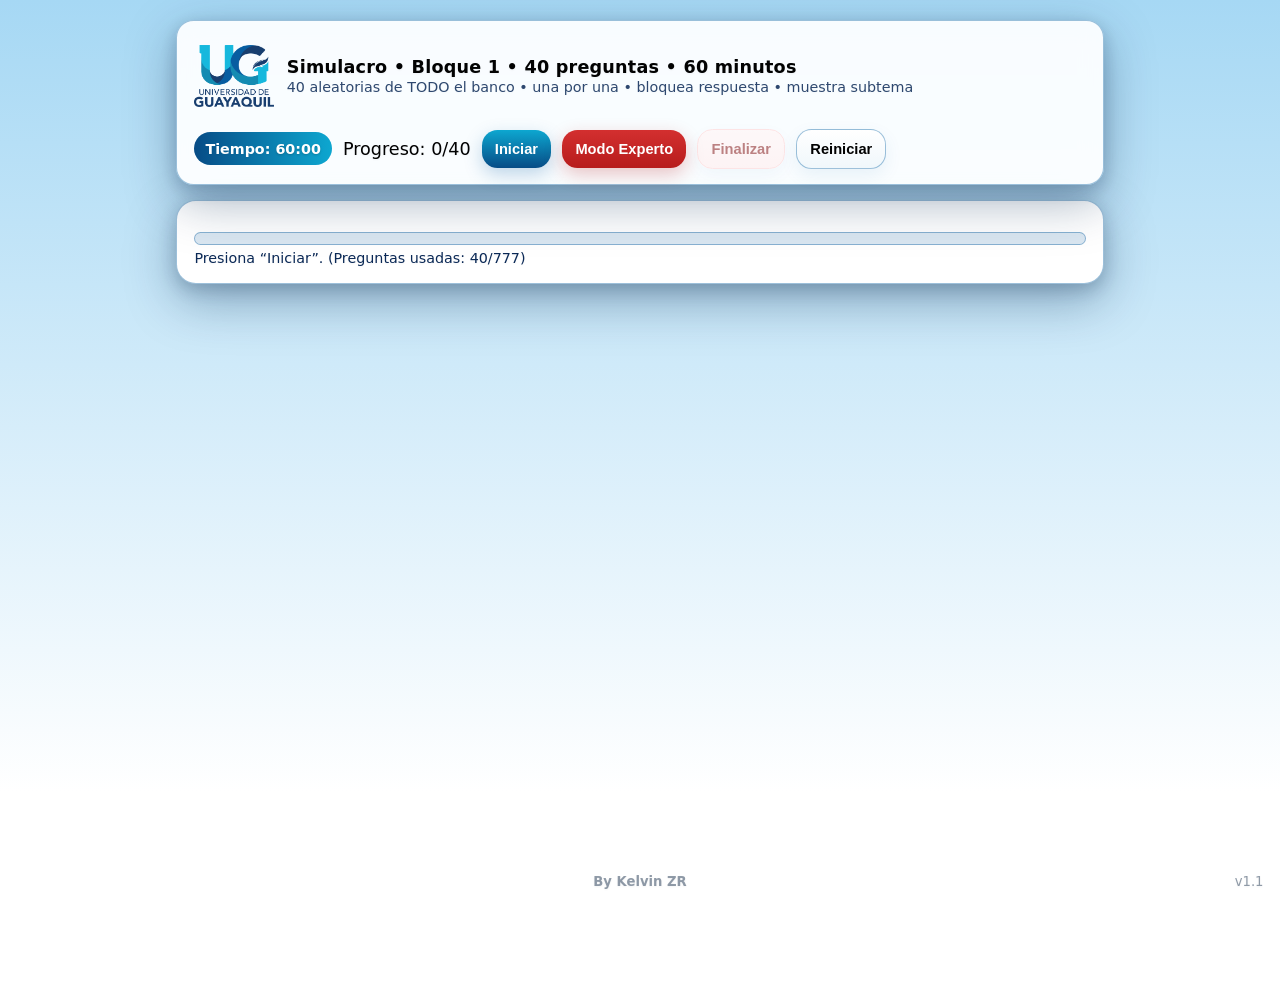
==== commit 1387d16d: "Add files via upload" ====
--- a/index.html
+++ b/index.html
@@ -10,28 +10,44 @@
 
     <style>
         :root {
-            --bg1: #f6fbff;
-            --bg2: #e9f6ff;
+            --bg1: #dcf2fd;
+            /* Fondo algo más cian/celeste */
+            --bg2: #A6D8F4;
+            /* Gradiente más vibrante y pronunciado */
             --card: #ffffff;
-            --text: #0b2440;
-            --muted: #4a6a86;
-            --line: #cfe7f6;
-            --accent: #2aa8ff;
-            --accent2: #7fd3ff;
+            --text: #020202;
+            --muted: #0B2956;
+            /* Navy más fuerte */
+            --line: rgba(11, 97, 164, 0.4);
+            /* Líneas azules más visibles */
+            --accent: #074C86;
+            /* Un azul más profundo/saturado */
+            --accent2: #0DA7D0;
+            /* Un cyan mucho más brillante */
             --good: #11a36a;
             --bad: #d94141;
-            --shadow: 0 10px 30px rgba(0, 0, 0, .06);
+            --shadow: 0 15px 45px rgba(5, 40, 80, 0.35), 0 5px 15px rgba(4, 30, 60, 0.2);
+            /* Sombra profunda y marcada para separar las ventanas del fondo */
         }
 
         * {
             box-sizing: border-box;
         }
 
+        html {
+            zoom: 1.1;
+            /* Escala del 10% superior */
+        }
+
         body {
             margin: 0;
-            font-family: system-ui, -apple-system, Segoe UI, Roboto, Inter, Arial;
+            font-family: "Berlin Sans FB", system-ui, -apple-system, Segoe UI, Roboto, Inter, Arial;
             color: var(--text);
-            background: radial-gradient(1200px 600px at 20% 0%, var(--bg2), var(--bg1));
+            /* Degradado suave de celeste hacia blanco para cubrir todo el fondo sin partirse */
+            background: linear-gradient(180deg, var(--bg2) 0%, #ffffff 80%);
+            min-height: 100vh;
+            text-shadow: 0 1px 2px rgba(11, 36, 64, 0.05);
+            /* Sombra muy sutil */
         }
 
         .wrap {
@@ -66,17 +82,11 @@
         }
 
         .brand .ug-logo {
-            display: flex;
-            align-items: center;
-            justify-content: center;
-            width: 54px;
-            height: 54px;
-            border-radius: 10px;
-            border: 1px solid var(--line);
-            background: #fff;
-            font-size: 24px;
-            font-weight: 900;
-            color: var(--text);
+            width: 72px;
+            /* Logo más grande */
+            height: 72px;
+            object-fit: contain;
+            /* Eliminados border y background para dejarlo limpio */
         }
 
         .title {
@@ -88,6 +98,7 @@
             color: var(--muted);
             font-size: 13px;
             margin-top: 2px;
+            opacity: 0.85;
         }
 
         .meta {
@@ -97,44 +108,102 @@
             align-items: center;
         }
 
-        .pill {
+        .timer-container {
+            position: relative;
+            overflow: hidden;
+            display: inline-flex;
+            align-items: center;
+            justify-content: center;
+            min-width: 65px;
+            /* Evita que el botón colapse de tamaño */
             padding: 8px 10px;
-            border: 1px solid var(--line);
+            border: none;
+            /* Sin bordes como el botón iniciar */
             border-radius: 999px;
-            color: var(--muted);
-            background: #f7fcff;
+            color: #ffffff;
+            background: rgba(11, 97, 164, 0.15);
+            /* Fondo base de apagado similar a la progressbar */
             font-size: 13px;
+            font-weight: 600;
+        }
+
+        .timer-fill {
+            position: absolute;
+            top: 0;
+            left: 0;
+            height: 100%;
+            width: 100%;
+            /* Lleno por defecto */
+            background: linear-gradient(90deg, var(--accent), var(--accent2));
+            /* Colores idénticos a barra de progreso */
+            transition: width 1s linear;
+            z-index: 0;
         }
 
         .timer {
-            color: var(--accent);
+            position: relative;
+            z-index: 1;
+            /* Para que el texto quede siempre sobre el relleno de barra */
             font-weight: 900;
+            text-shadow: 0 1px 2px rgba(0, 0, 0, 0.2);
+            /* Más legibilidad al vaciarse el fondo */
         }
 
         .btn {
             border: 1px solid var(--line);
-            background: linear-gradient(180deg, #ffffff, #f3fbff);
+            background: linear-gradient(180deg, #ffffff, #f0f7fb);
             padding: 10px 12px;
             border-radius: 14px;
             cursor: pointer;
             font-weight: 800;
             color: var(--text);
-            box-shadow: 0 6px 16px rgba(42, 168, 255, .08);
+            box-shadow: 0 6px 16px rgba(11, 97, 164, 0.08);
+            transition: transform 0.1s ease, filter 0.2s ease, box-shadow 0.2s ease;
         }
 
         .btn:hover {
-            border-color: #b8def4;
+            border-color: var(--accent2);
+            box-shadow: 0 6px 16px rgba(11, 97, 164, 0.15);
         }
 
         .btn.primary {
-            border-color: #bfe7ff;
-            background: linear-gradient(180deg, #e8f7ff, #dff3ff);
+            border: none;
+            background: linear-gradient(180deg, var(--accent2), var(--accent));
+            color: #ffffff;
+            box-shadow: 0 6px 16px rgba(11, 97, 164, 0.25);
+        }
+
+        .btn.primary:hover {
+            filter: brightness(1.1);
+        }
+
+        .btn.success {
+            border: none;
+            background: linear-gradient(180deg, #1bd68e, #11a36a);
+            color: #ffffff;
+            box-shadow: 0 6px 16px rgba(17, 163, 106, 0.25);
+        }
+
+        .btn.success:hover {
+            filter: brightness(1.1);
         }
 
         .btn.danger {
             border-color: #ffd1d1;
             background: linear-gradient(180deg, #fff5f5, #ffecec);
             color: #8a1d1d;
+        }
+
+        .btn.expert {
+            border: none;
+            background: linear-gradient(180deg, #d32f2f, #b71c1c);
+            /* Rojo oscuro estilo material design */
+            color: #ffffff;
+            box-shadow: 0 6px 16px rgba(183, 28, 28, 0.25);
+        }
+
+        .btn.expert:hover {
+            filter: brightness(1.1);
         }
 
         .btn:disabled {
@@ -152,8 +221,10 @@
         }
 
         .progressbar {
-            height: 10px;
-            background: #eef7ff;
+            height: 12px;
+            /* Ligeramente más alta */
+            background: rgba(11, 97, 164, 0.15);
+            /* Fondo base de la barra un poco más notorio */
             border: 1px solid var(--line);
             border-radius: 999px;
             overflow: hidden;
@@ -188,12 +259,14 @@
 
         .tag {
             font-size: 12px;
-            color: var(--muted);
-            border: 1px solid var(--line);
+            color: #ffffff;
+            border: none;
             padding: 6px 10px;
             border-radius: 999px;
-            background: #f7fcff;
+            background: linear-gradient(90deg, var(--accent), var(--accent2));
+            /* Tag bastante vibrante */
             white-space: nowrap;
+            font-weight: bold;
         }
 
         .qtext {
@@ -216,14 +289,18 @@
             padding: 12px 14px;
             border: 1px solid var(--line);
             border-radius: 16px;
-            background: #f7fcff;
+            background: #ffffff;
             cursor: pointer;
-            transition: transform .06s ease, border-color .2s ease, background .2s ease;
+            transition: transform .06s ease, border-color .2s ease, background .2s ease, box-shadow .2s ease;
             user-select: none;
         }
 
         .opt:hover {
-            border-color: #b8def4;
+            border-color: var(--accent2);
+            background: rgba(13, 167, 208, 0.08);
+            /* Fondo azul un poco más pronunciado al hover */
+            box-shadow: 0 4px 12px rgba(7, 76, 134, 0.12);
+            /* Sombra más pronunciada azul oscuro */
         }
 
         .opt:active {
@@ -245,7 +322,7 @@
             padding: 12px 14px;
             border: 1px dashed var(--line);
             border-radius: 16px;
-            background: #fbfeff;
+            background: rgba(29, 190, 234, 0.03);
             color: var(--muted);
             font-size: 13px;
             white-space: pre-wrap;
@@ -266,7 +343,8 @@
             padding: 14px;
             border: 1px solid var(--line);
             border-radius: 16px;
-            background: #fbfeff;
+            background: #ffffff;
+            box-shadow: 0 4px 12px rgba(11, 97, 164, 0.04);
         }
 
         .big {
@@ -302,13 +380,16 @@
         .calc {
             margin-top: 10px;
             padding: 12px 14px;
-            border: 1px solid var(--line);
+            border: 1px solid var(--accent);
+            /* Borde acentuado */
             border-radius: 16px;
-            background: #f7fcff;
+            background: rgba(13, 167, 208, 0.06);
+            /* Ligerísimo color cyan fuerte */
             color: var(--muted);
             line-height: 1.35;
             font-size: 13px;
             white-space: pre-wrap;
+            font-weight: 500;
         }
 
         .watermark {
@@ -322,6 +403,184 @@
             pointer-events: none;
             user-select: none;
         }
+
+        /* Responsive Design */
+        .corrections-list {
+            display: flex;
+            flex-direction: column;
+            gap: 16px;
+            margin-top: 15px;
+            max-height: 480px;
+            overflow-y: auto;
+            padding-right: 8px;
+        }
+
+        .correction-item {
+            padding: 14px;
+            background: #fdfdfd;
+            border: 1px solid var(--line);
+            border-radius: 12px;
+            box-shadow: 0 4px 10px rgba(0, 0, 0, 0.03);
+            text-align: left;
+        }
+
+        .correction-q {
+            font-weight: 700;
+            margin-bottom: 8px;
+            font-size: 15px;
+            color: var(--muted);
+        }
+
+        .correction-wrong {
+            color: var(--bad);
+            margin-bottom: 4px;
+            font-weight: 600;
+            font-size: 14px;
+        }
+
+        .correction-right {
+            color: var(--good);
+            font-weight: 600;
+            font-size: 14px;
+        }
+
+        .corrections-list {
+            display: flex;
+            flex-direction: column;
+            gap: 16px;
+            margin-top: 15px;
+            max-height: 480px;
+            overflow-y: auto;
+            padding-right: 8px;
+        }
+
+        .correction-item {
+            padding: 14px;
+            background: #fdfdfd;
+            border: 1px solid var(--line);
+            border-radius: 12px;
+            box-shadow: 0 4px 10px rgba(0, 0, 0, 0.03);
+            text-align: left;
+        }
+
+        .correction-q {
+            font-weight: 700;
+            margin-bottom: 8px;
+            font-size: 15px;
+            color: var(--muted);
+        }
+
+        .correction-wrong {
+            color: var(--bad);
+            margin-bottom: 4px;
+            font-weight: 600;
+            font-size: 14px;
+        }
+
+        .correction-right {
+            color: var(--good);
+            font-weight: 600;
+            font-size: 14px;
+        }
+
+        .proc-btn {
+            margin-top: 10px;
+            font-size: 13px;
+            color: var(--accent);
+            background: rgba(11, 97, 164, 0.08);
+            border: none;
+            padding: 6px 12px;
+            border-radius: 6px;
+            cursor: pointer;
+            font-weight: 600;
+            display: inline-block;
+        }
+
+        .proc-btn:hover {
+            background: rgba(11, 97, 164, 0.15);
+        }
+
+        .proc-box {
+            margin-top: 8px;
+            padding: 10px;
+            background: #f4f6f8;
+            border-left: 3px solid var(--accent);
+            border-radius: 0 6px 6px 0;
+            font-size: 13.5px;
+            color: #333;
+            display: none;
+            line-height: 1.4;
+        }
+
+        @media (max-width: 768px) {
+            html {
+                zoom: 1;
+                /* Resetear el zoom en móviles para que quepa bien */
+            }
+
+            .wrap {
+                padding: 10px;
+                padding-bottom: 70px;
+            }
+
+            .top {
+                flex-direction: column;
+                align-items: stretch;
+                padding: 12px;
+                border-radius: 12px;
+                gap: 16px;
+            }
+
+            .brand {
+                min-width: auto;
+                flex-direction: column;
+                text-align: center;
+            }
+
+            .brand .ug-logo {
+                width: 86px;
+                /* Aumentado otro 20% (de 72 a 86) */
+                height: 86px;
+            }
+
+            .meta {
+                justify-content: center;
+            }
+
+            .opts {
+                grid-template-columns: 1fr;
+            }
+
+            .qtext {
+                font-size: 16px;
+            }
+
+            .stat {
+                padding: 12px;
+            }
+
+            .big {
+                font-size: 24px;
+            }
+
+            .input {
+                width: 100%;
+            }
+
+            .btn {
+                flex: 1;
+                text-align: center;
+                padding: 10px 8px;
+            }
+
+            .btn#startBtn,
+            .btn#finishBtn,
+            .btn#resetBtn {
+                flex: 1;
+                font-size: 13px;
+                padding: 10px 6px;
+            }
+        }
     </style>
 </head>
 
@@ -329,18 +588,23 @@
     <div class="wrap">
         <div class="top">
             <div class="brand">
-                <div class="ug-logo">UG</div>
+                <img src="LogoUG.png" alt="UG Logo" class="ug-logo" />
                 <div>
                     <div class="title">Simulacro • Bloque 1 • 40 preguntas • 60 minutos</div>
-                    <div class="sub">40 aleatorias de TODO el banco • una por una • bloquea respuesta • muestra
-                        subtema/código</div>
+                    <div class="sub">40 aleatorias de TODO el banco • una por una • bloquea respuesta • muestra subtema
+                    </div>
                 </div>
             </div>
 
             <div class="meta">
-                <div class="pill">Tiempo: <span class="timer" id="timer">60:00</span></div>
+                <div class="timer-container" id="timerContainer">
+                    <div class="timer-fill" id="timerFill"></div>
+                    <span style="position:relative; z-index:1;">Tiempo:</span>&nbsp;<span class="timer"
+                        id="timer">60:00</span>
+                </div>
                 <div class="pill">Progreso: <span id="prog">0</span>/40</div>
                 <button class="btn primary" id="startBtn">Iniciar</button>
+                <button class="btn expert" id="expertBtn">Modo Experto</button>
                 <button class="btn danger" id="finishBtn" disabled>Finalizar</button>
                 <button class="btn" id="resetBtn">Reiniciar</button>
             </div>
@@ -401,6 +665,12 @@
                 </div>
             </div>
 
+            <div
+                style="display:flex;gap:10px;justify-content:flex-end;flex-wrap:wrap;margin-top:14px; margin-bottom:14px;">
+                <button class="btn success" id="correctionsBtn">Ver correcciones</button>
+                <button class="btn primary" id="backBtn">Volver al inicio</button>
+            </div>
+
             <div class="card" style="margin-top:14px;">
                 <div class="title" style="font-size:16px;">Cálculo de nota final</div>
                 <div class="sub">Ponderación 50% colegio y 50% examen (coincide con tu ejemplo).</div>
@@ -413,20 +683,42 @@
 
                 <div class="calc" id="calcBox"></div>
 
+                <!-- Cuadro de la nota final oculta por defecto hasta que se calcula -->
+                <div class="stats hide" id="finalScoreContainer" style="margin-top:14px; grid-template-columns: 1fr;">
+                    <div class="stat"
+                        style="background: linear-gradient(180deg, var(--accent2), var(--accent)); color: white; border: none; box-shadow: 0 6px 16px rgba(11, 97, 164, 0.25);">
+                        <div style="opacity: 0.9;">Tu Nota Final Definitiva</div>
+                        <div class="big" id="finalScoreBig"
+                            style="color: white; font-size: 32px; font-weight: 1000; margin-top: 4px;">0</div>
+                    </div>
+                </div>
+
                 <div class="notice" style="margin-top:12px;">
                     Fórmula usada:
-                    NotaFinal = (NotaColegio/10)×500 + (PuntajeSimulacro/1000)×500
-                    (Ej: 9.35 → 467.50 y 800 → 400.00, total 867.50)
+                    NotaFinal = NotaColegio × 50 + PuntajeSimulacro × 0.50
+                    (Ej: 9.34 → 467.00 y 100 → 50.00, total 517.00)
                 </div>
             </div>
 
-            <div style="display:flex;gap:10px;justify-content:flex-end;flex-wrap:wrap;margin-top:12px;">
-                <button class="btn" id="backBtn">Volver</button>
-            </div>
         </div>
     </div>
 
-    <div class="watermark">Creado por: Kelvin Z</div>
+    <div class="card hide" id="correctionsCard">
+        <div class="title" style="color:var(--bad);">Historial de Errores</div>
+        <div class="sub">Preguntas en las que te equivocaste y su respuesta correcta.</div>
+
+        <div class="corrections-list" id="correctionsList"></div>
+
+        <div style="display:flex;gap:10px;justify-content:flex-end;margin-top:16px;">
+            <button class="btn" id="closeCorrectionsBtn">Regresar a puntaje</button>
+        </div>
+    </div>
+    </div>
+
+    <div class="watermark">
+        <strong>By Kelvin ZR</strong>
+        <span style="position: absolute; right: 15px; bottom: 0;">v1.1</span>
+    </div>
 
     <script>
         /* =========================
@@ -1361,6 +1653,250 @@
             return out;
         }
 
+        /* -------- Nuevos Temas -------- */
+        function genMatematicasNuevas() {
+            const out = [];
+            // Propiedades de los números reales
+            out.push(q("Matemáticas", "N1", "Propiedades de los números reales", "La propiedad que establece que a + b = b + a se conoce como:", [
+                "Propiedad asociativa",
+                "Propiedad conmutativa",
+                "Propiedad distributiva",
+                "Elemento neutro"
+            ], 1));
+            out.push(q("Matemáticas", "N1", "Propiedades de los números reales", "La propiedad que establece que a(b + c) = ab + ac se llama:", [
+                "Propiedad conmutativa",
+                "Propiedad distributiva",
+                "Propiedad asociativa",
+                "Inverso multiplicativo"
+            ], 1));
+            out.push(q("Matemáticas", "N1", "Propiedades de los números reales", "El elemento neutro de la suma en los números reales es:", [
+                "1", "0", "-1", "Ninguno"
+            ], 1));
+
+            // Función de variable real
+            out.push(q("Matemáticas", "N2", "Función de variable real", "El conjunto de todos los valores posibles de entrada (x) para los cuales la función está definida se llama:", [
+                "Rango", "Codominio", "Dominio", "Imagen"
+            ], 2));
+            out.push(q("Matemáticas", "N2", "Función de variable real", "El conjunto de todos los valores de salida (y) de una función se llama:", [
+                "Dominio", "Rango o Imagen", "Abscisa", "Ordenada al origen"
+            ], 1));
+
+            // Matrices
+            out.push(q("Matemáticas", "N3", "Matrices", "¿Qué es una matriz en matemáticas?", [
+                "Un arreglo bidimensional de números ordenados en filas y columnas",
+                "Un número real positivo",
+                "Una función polinómica de tercer grado",
+                "Un tipo de vector unidimensional"
+            ], 0));
+            out.push(q("Matemáticas", "N3", "Matrices", "Para poder sumar dos matrices, estas deben cumplir que:", [
+                "Tengan el mismo número de filas y columnas (mismo orden)",
+                "El número de columnas de la primera sea igual al de filas de la segunda",
+                "Tengan determinante distinto de cero",
+                "Ambas sean matrices cuadradas"
+            ], 0));
+            out.push(q("Matemáticas", "N3", "Matrices", "El determinante solo se puede calcular en matrices:", [
+                "Rectangulares",
+                "Cuadradas",
+                "Fila",
+                "Nulas"
+            ], 1));
+
+            // Inecuaciones
+            out.push(q("Matemáticas", "N4", "Inecuaciones", "Al multiplicar o dividir ambos lados de una inecuación por un número negativo:", [
+                "La inecuación no cambia",
+                "Se invierte el sentido de la desigualdad",
+                "La inecuación se convierte en igualdad",
+                "Se elimina el número negativo"
+            ], 1));
+            out.push(q("Matemáticas", "N4", "Inecuaciones", "La solución de una inecuación lineal con una incógnita se representa generalmente como:", [
+                "Un solo punto",
+                "Un intervalo en la recta real",
+                "Una matriz",
+                "Un plano"
+            ], 1));
+
+            // Productos notables
+            out.push(q("Matemáticas", "N5", "Productos notables", "El desarrollo del binomio al cuadrado (a + b)² es:", [
+                "a² + b²",
+                "a² + ab + b²",
+                "a² + 2ab + b²",
+                "a² - 2ab + b²"
+            ], 2));
+            out.push(q("Matemáticas", "N5", "Productos notables", "La expresión (a - b)(a + b) es el desarrollo de un producto notable conocido como:", [
+                "Trinomio cuadrado perfecto",
+                "Diferencia de cuadrados (a² - b²)",
+                "Cubo de un binomio",
+                "Suma de cubos"
+            ], 1));
+            return out;
+        }
+
+        function genLenguajeNuevas() {
+            const out = [];
+            // Ortografía
+            out.push(q("Lenguaje", "N1", "Ortografía", "Las palabras agudas llevan tilde cuando:", [
+                "Terminan en vocal, n o s",
+                "Terminan en cualquier consonante menos n o s",
+                "Siempre llevan tilde",
+                "Terminan en vocal únicamente"
+            ], 0));
+            out.push(q("Lenguaje", "N1", "Ortografía", "Las palabras graves (o llanas) llevan tilde cuando:", [
+                "Terminan en vocal, n o s",
+                "Terminan en consonante que no sea n ni s",
+                "Son excepcionales y siempre la llevan",
+                "Tienen más de tres sílabas"
+            ], 1));
+            out.push(q("Lenguaje", "N1", "Ortografía", "Las palabras esdrújulas:", [
+                "Llevan tilde solo si terminan en n o s",
+                "Llevan tilde siempre",
+                "Nunca llevan tilde",
+                "Llevan tilde si son cortas"
+            ], 1));
+
+            // Obras literarias
+            out.push(q("Lenguaje", "N2", "Obras literarias", "¿Qué es una obra literaria?", [
+                "Un documento técnico sobre alguna ciencia",
+                "Una creación artística expresada mediante el uso de la palabra",
+                "Un manual de instrucciones de uso",
+                "Un escrito meramente publicitario"
+            ], 1));
+
+            // Géneros literarios (son 3)
+            out.push(q("Lenguaje", "N3", "Géneros literarios", "Los tres grandes géneros literarios clásicos son:", [
+                "Novela, cuento y fábula",
+                "Épico (o narrativo), lírico y dramático",
+                "Comedia, tragedia y drama",
+                "Noticia, crónica y reportaje"
+            ], 1));
+            out.push(q("Lenguaje", "N3", "Géneros literarios", "El género lírico se caracteriza principalmente por:", [
+                "La narración de hazañas de héroes",
+                "La representación en un escenario",
+                "La expresión de sentimientos y emociones subjetivas",
+                "La argumentación de ideas políticas"
+            ], 2));
+            out.push(q("Lenguaje", "N3", "Géneros literarios", "El género dramático está destinado a:", [
+                "Ser cantado en coros",
+                "Ser representado ante un público",
+                "Ser leído en silencio",
+                "Informar hechos reales"
+            ], 1));
+
+            // Tipos de versos
+            out.push(q("Lenguaje", "N4", "Tipos de versos", "Según su medida, los versos se clasifican en:", [
+                "Largos y cortos",
+                "De arte menor (hasta 8 sílabas) y de arte mayor (9 o más)",
+                "Rítmicos y arrítmicos",
+                "De rima consonante y asonante"
+            ], 1));
+
+            // Partes de poema
+            out.push(q("Lenguaje", "N5", "Partes de poema", "Un conjunto de versos agrupados según una medida y rima se denomina:", [
+                "Párrafo", "Oración", "Estrofa", "Prosa"
+            ], 2));
+
+            // Elementos de la comunicación
+            out.push(q("Lenguaje", "N6", "Elementos de la comunicación", "En el proceso de comunicación, el encargado de enviar el mensaje es el:", [
+                "Receptor", "Canal", "Emisor", "Código"
+            ], 2));
+            out.push(q("Lenguaje", "N6", "Elementos de la comunicación", "El medio físico por el cual viaja el mensaje desde el emisor al receptor es el:", [
+                "Código", "Canal", "Contexto", "Propósito"
+            ], 1));
+            out.push(q("Lenguaje", "N6", "Elementos de la comunicación", "El conjunto de signos y reglas que permiten formular el mensaje se llama:", [
+                "Código", "Canal", "Referente", "Emisor"
+            ], 0));
+
+            // Tipos de textos
+            out.push(q("Lenguaje", "N7", "Tipos de textos", "Un texto argumentativo tiene como propósito principal:", [
+                "Relatar una serie de acciones",
+                "Persuadir o convencer al receptor sobre una idea o tesis",
+                "Describir las características de un objeto",
+                "Explicar objetivamente un tema"
+            ], 1));
+            out.push(q("Lenguaje", "N7", "Tipos de textos", "Un texto descriptivo busca:", [
+                "Presentar razones para defender una postura",
+                "Contar una historia de personajes",
+                "Mencionar las características de personas, animales o cosas",
+                "Dar instrucciones a seguir"
+            ], 2));
+            return out;
+        }
+
+        function genFisicaNuevas() {
+            const out = [];
+            // Desplazamiento y distancia recorrida
+            out.push(q("Física", "N1", "Desplazamiento y distancia", "La distancia es una magnitud:", [
+                "Vectorial, depende de la dirección",
+                "Escalar, es la longitud total de la trayectoria recorrida",
+                "Que siempre es igual a cero",
+                "Que puede ser negativa"
+            ], 1));
+            out.push(q("Física", "N1", "Desplazamiento y distancia", "El desplazamiento difiere de la distancia recorrida porque:", [
+                "El desplazamiento es un vector que une el punto inicial con el final",
+                "El desplazamiento siempre es mayor que la distancia",
+                "El desplazamiento se mide en segundos",
+                "No difieren, son exactamente lo mismo en cualquier caso"
+            ], 0));
+
+            // Trayectoria, posición
+            out.push(q("Física", "N2", "Trayectoria y posición", "La trayectoria de un móvil es:", [
+                "La velocidad con la que se mueve",
+                "El vector que va del final al inicio",
+                "La línea imaginaria que describe un cuerpo en su movimiento",
+                "El tiempo que tarda en llegar"
+            ], 2));
+            out.push(q("Física", "N2", "Trayectoria y posición", "El vector posición determina:", [
+                "La velocidad instantánea del objeto",
+                "La ubicación de una partícula en el espacio con respecto a un origen de coordenadas",
+                "El tipo de trayectoria que seguirá",
+                "La aceleración de un objeto"
+            ], 1));
+
+            // Energía
+            out.push(q("Física", "N3", "Energía", "La energía asociada al movimiento de un cuerpo es:", [
+                "Energía potencial gravitatoria",
+                "Energía térmica",
+                "Energía cinética",
+                "Energía elástica"
+            ], 2));
+            out.push(q("Física", "N3", "Energía", "La energía potencial gravitatoria depende principalmente de:", [
+                "La velocidad del objeto",
+                "La altura del objeto respecto a un nivel de referencia",
+                "El tiempo del movimiento",
+                "La temperatura del entorno"
+            ], 1));
+
+            // Fuerza como vector
+            out.push(q("Física", "N4", "Fuerza como vector", "Como magnitud vectorial, toda fuerza debe tener:", [
+                "Solo un valor numérico y unidad",
+                "Módulo (magnitud), dirección, sentido y punto de aplicación",
+                "Masa y aceleración",
+                "Únicamente sentido"
+            ], 1));
+
+            // Sistemas de referencia
+            out.push(q("Física", "N5", "Sistemas de referencia", "Un sistema de referencia inercial es aquel en el que:", [
+                "Se cumple la primera ley de Newton (está en reposo o MRU)",
+                "El sistema siempre tiene aceleración constante y distinta de cero",
+                "La gravedad no existe",
+                "No se puede usar en la Tierra"
+            ], 0));
+            out.push(q("Física", "N5", "Sistemas de referencia", "Un sistema de referencia es necesario para:", [
+                "Calcular la masa de un objeto",
+                "Describir la posición y movimiento de un objeto",
+                "Eliminar la fricción",
+                "Determinar su temperatura"
+            ], 1));
+
+            // Rapidez en el cambio de posición
+            out.push(q("Física", "N6", "Rapidez en el cambio de posición", "La rapidez representa:", [
+                "El vector cambio de velocidad respecto al tiempo",
+                "El módulo o valor numérico de la velocidad (una magnitud escalar)",
+                "El desplazamiento total dividido para el tiempo",
+                "Una fuerza centrípeta"
+            ], 1));
+            return out;
+        }
+
         /* =========================
            CONSTRUIR BANCO TOTAL (SIN LÍMITE)
         ========================= */
@@ -1374,6 +1910,9 @@
             bank.push(...genSistemas());
             bank.push(...genLenguaje());
             bank.push(...genFisica());
+            bank.push(...genMatematicasNuevas());
+            bank.push(...genLenguajeNuevas());
+            bank.push(...genFisicaNuevas());
 
             // Quitar duplicados exactos
             const seen = new Set();
@@ -1403,6 +1942,7 @@
         const progEl = document.getElementById("prog");
         const barEl = document.getElementById("bar");
         const startBtn = document.getElementById("startBtn");
+        const expertBtn = document.getElementById("expertBtn");
         const finishBtn = document.getElementById("finishBtn");
         const resetBtn = document.getElementById("resetBtn");
 
@@ -1423,15 +1963,21 @@
         const score1000El = document.getElementById("score1000");
         const usedEl = document.getElementById("used");
         const backBtn = document.getElementById("backBtn");
+        const correctionsBtn = document.getElementById("correctionsBtn");
+        const correctionsCard = document.getElementById("correctionsCard");
+        const correctionsList = document.getElementById("correctionsList");
+        const closeCorrectionsBtn = document.getElementById("closeCorrectionsBtn");
 
         const schoolInp = document.getElementById("school");
         const calcBtn = document.getElementById("calcBtn");
         const calcBox = document.getElementById("calcBox");
+        const finalScoreContainer = document.getElementById("finalScoreContainer");
+        const finalScoreBig = document.getElementById("finalScoreBig");
 
         /* =========================
            Estado
         ========================= */
-        let started = false, ended = false;
+        let started = false, ended = false, isExpert = false;
         let idx = 0;
         let timeLeft = TOTAL_TIME_SEC;
         let tick = null;
@@ -1443,7 +1989,24 @@
         }
         function setTimer() {
             timerEl.textContent = formatTime(timeLeft);
-            timerEl.style.color = (timeLeft <= 300) ? "var(--bad)" : "var(--accent)";
+
+            // Calculamos el porcentaje restante
+            const totalSecs = isExpert ? 2400 : TOTAL_TIME_SEC;
+            const pct = (timeLeft / totalSecs) * 100;
+
+            // Referenciamos elemento y ajustamos ancho
+            const fillEl = document.getElementById("timerFill");
+            if (fillEl) fillEl.style.width = `${pct}%`;
+
+            // Si quedan menos de 5 min (300 segs), pintar de rojo
+            if (timeLeft <= 300) {
+                if (fillEl) fillEl.style.background = "var(--bad)";
+                timerEl.style.color = "#ffffff";
+                timerEl.style.textShadow = "0 1px 2px rgba(0,0,0,0.5)";
+            } else {
+                if (fillEl) fillEl.style.background = "linear-gradient(90deg, var(--accent), var(--accent2))";
+                timerEl.style.color = "#ffffff";
+            }
         }
         function updateProgress() {
             progEl.textContent = String(idx);
@@ -1459,12 +2022,12 @@
             qNum.textContent = `#${idx + 1}`;
             qText.textContent = item.text;
 
-            // Mostrar: "Tema" + " (Código: X • Subtema: Y)"
+            // Mostrar: "Tema" + " (Subtema: Y)"
             qTopic.textContent = item.topic;
-            qSubMeta.textContent = `  (Código: ${item.code} • Subtema: ${item.subtema})`;
-
-            // Tag arriba a la derecha: "Tema • Código"
-            qTag.textContent = `${item.topic} • ${item.code}`;
+            qSubMeta.textContent = `  (Subtema: ${item.subtema})`;
+
+            // Tag arriba a la derecha: "Tema"
+            qTag.textContent = `${item.topic}`;
 
             optsEl.innerHTML = "";
             item.options.forEach((opt, j) => {
@@ -1503,9 +2066,15 @@
             if (started || ended) return;
             started = true;
             startBtn.disabled = true;
+            expertBtn.disabled = true;
             finishBtn.disabled = false;
 
-            hintEl.textContent = "Responde. No puedes retroceder y no puedes cambiar una respuesta.";
+            if (isExpert) {
+                hintEl.textContent = "Responde. No puedes retroceder y no puedes cambiar una respuesta, a parte ahora tienes solo 40 minutos y las preguntas seran mas dificiles";
+            } else {
+                hintEl.textContent = "Responde. No puedes retroceder y no puedes cambiar una respuesta.";
+            }
+
             qArea.classList.remove("hide");
 
             idx = 0;
@@ -1526,7 +2095,8 @@
             if (tick) clearInterval(tick);
             finishBtn.disabled = true;
 
-            const used = TOTAL_TIME_SEC - timeLeft;
+            const totalSecs = isExpert ? 2400 : TOTAL_TIME_SEC;
+            const used = totalSecs - timeLeft;
             const { correct, wrong, score1000 } = computeScore();
 
             correctEl.textContent = correct;
@@ -1537,22 +2107,136 @@
             calcBox.textContent = "";
             schoolInp.value = "";
             calcBtn.disabled = false;
+            finalScoreContainer.classList.add("hide");
 
             quizCard.classList.add("hide");
             resultCard.classList.remove("hide");
             resultCard.dataset.score1000 = String(score1000);
-        }
-
-        function newAttempt() {
+
+            // Construir lista de correcciones
+            correctionsList.innerHTML = "";
+            let mistakesFound = false;
+            for (let i = 0; i < EXAM_SIZE; i++) {
+                const item = EXAM[i];
+                if (answers[i] !== item.correct) {
+                    mistakesFound = true;
+                    const div = document.createElement("div");
+                    div.className = "correction-item";
+
+                    const answeredText = answers[i] !== null ? item.options[answers[i]] : "No respondida";
+
+                    // Generar un procedimiento simulado/real según los datos (si no existe lo creamos genérico para el simulacro, excepto Lenguaje)
+                    let explanationHtml = "";
+                    if (item.topic !== "Lenguaje") {
+                        let procText = item.explanation || "";
+
+                        // Extracción dinámica de números para matemáticas/física si no hay procText
+                        if (!procText) {
+                            const txt = item.text;
+                            const sub = item.subtema;
+                            const corr = item.options[item.correct];
+
+                            if (sub.includes("Derivadas") && txt.includes("f(x) =")) {
+                                let m = txt.match(/f\(x\)\s*=\s*(-?\d+)x\^(\d+)/);
+                                if (m) {
+                                    procText = `Regla de la potencia: d/dx [a x^n] = a * n x^(n-1).\n1. a = ${m[1]} y n = ${m[2]}.\n2. Multiplicamos: ${m[1]} * ${m[2]} = ${m[1] * m[2]}.\n3. Exponente: ${m[2]} - 1 = ${m[2] - 1}.\nResultado: ${corr}`;
+                                } else if (txt.match(/f\(x\)\s*=\s*(-?\d+)\b/)) {
+                                    procText = `La derivada de una constante aislada siempre es 0.\nResultado: ${corr}`;
+                                }
+                            } else if (txt.includes("a+b =")) {
+                                let m = txt.match(/a=\((-?\d+),(-?\d+)\) y b=\((-?\d+),(-?\d+)\)/);
+                                if (m) {
+                                    procText = `1. Sumamos componentes X: ${m[1]} + (${m[3]}) = ${Number(m[1]) + Number(m[3])}.\n2. Sumamos componentes Y: ${m[2]} + (${m[4]}) = ${Number(m[2]) + Number(m[4])}.\nResultado: ${corr}`;
+                                }
+                            } else if (sub.includes("Componentes") && txt.includes("sus componentes son")) {
+                                let m = txt.match(/a=\((-?\d+),(-?\d+)\)/);
+                                if (m) {
+                                    procText = `Las componentes espaciales se extraen directamente de la coordenada.\nx = ${m[1]}, y = ${m[2]}.\nResultado: ${corr}`;
+                                }
+                            } else if (sub.includes("Distancia") && txt.includes("Distancia entre")) {
+                                let m = txt.match(/A\((-?\d+),(-?\d+)\) y B\((-?\d+),(-?\d+)\)/);
+                                if (m) {
+                                    let x1 = m[1], y1 = m[2], x2 = m[3], y2 = m[4];
+                                    procText = `Fórmula de distancia: d = √[(x2 - x1)² + (y2 - y1)²]\n1. Diferencias: x2-x1 = ${x2 - x1}, y2-y1 = ${y2 - y1}\n2. Cuadrados: ${Math.pow(x2 - x1, 2)} + ${Math.pow(y2 - y1, 2)} = ${Math.pow(x2 - x1, 2) + Math.pow(y2 - y1, 2)}\n3. Raíz: √${Math.pow(x2 - x1, 2) + Math.pow(y2 - y1, 2)} = ${corr}`;
+                                }
+                            } else if (sub.includes("Punto medio") && txt.includes("Punto medio entre")) {
+                                let m = txt.match(/P\((-?\d+),(-?\d+)\) y Q\((-?\d+),(-?\d+)\)/);
+                                if (m) {
+                                    procText = `Fórmula de punto medio: M = ((x1+x2)/2, (y1+y2)/2)\n1. X: (${m[1]} + ${m[3]})/2 = ${(Number(m[1]) + Number(m[3])) / 2}\n2. Y: (${m[2]} + ${m[4]})/2 = ${(Number(m[2]) + Number(m[4])) / 2}\nResultado: ${corr}`;
+                                }
+                            } else if (sub.includes("MRU") && txt.includes("distancia")) {
+                                let m = txt.match(/v=([\d.]+)m\/s, t=([\d.]+)s/);
+                                if (m) {
+                                    procText = `Fórmula MRU: d = v * t\n1. d = ${m[1]} * ${m[2]}\n2. d = ${Number(m[1]) * Number(m[2])} m\nResultado: ${corr}`;
+                                }
+                            } else if (sub.includes("MRUV") && txt.includes("aceleración")) {
+                                let m = txt.match(/v0=([\d.]+)m\/s, vf=([\d.]+)m\/s en ([\d.]+)s/);
+                                if (m) {
+                                    procText = `Fórmula aceleración: a = (vf - v0) / t\n1. a = (${m[2]} - ${m[1]}) / ${m[3]}\n2. a = ${Number(m[2]) - Number(m[1])} / ${m[3]} = ${(Number(m[2]) - Number(m[1])) / Number(m[3])} m/s²\nResultado: ${corr}`;
+                                }
+                            } else if (sub.includes("Newton") || txt.includes("fuerza")) {
+                                let m = txt.match(/m=([\d.]+)kg .* a=([\d.]+)m\/s/);
+                                if (m) {
+                                    procText = `2da Ley de Newton: F = m * a\n1. F = ${m[1]} * ${m[2]}\n2. F = ${Number(m[1]) * Number(m[2])} N\nResultado: ${corr}`;
+                                }
+                            }
+
+                            if (!procText) {
+                                let nums = txt.match(/-?\d+(\.\d+)?/g) || [];
+                                if (nums.length > 0) {
+                                    procText = `Extraemos de la pregunta los datos numéricos principales: ${nums.join(', ')}.\nAplicando las fórmulas de ${sub}, al aislar las variables y operar la matemática obtenemos la equivalencia a: ${corr}.`;
+                                } else {
+                                    procText = `Pregunta teórica o de concepto general sobre el subtema ${sub}.\nLa premisa correcta fundamentada equivale y se apega fielmente a: ${corr}`;
+                                }
+                            }
+                        }
+
+                        explanationHtml = `
+                            <button class="proc-btn" onclick="this.nextElementSibling.style.display = this.nextElementSibling.style.display === 'block' ? 'none' : 'block'">
+                              👁 Ver Procedimiento analítico
+                            </button>
+                            <div class="proc-box">${procText.replace(/\n/g, '<br>')}</div>
+                        `;
+                    }
+
+                    div.innerHTML = `
+                        <div class="correction-q">#${i + 1}. ${item.text}</div>
+                        <div class="correction-wrong">Tú marcaste: ${answeredText}</div>
+                        <div class="correction-right">Respuesta correcta: ${item.options[item.correct]}</div>
+                        ${explanationHtml}
+                    `;
+                    correctionsList.appendChild(div);
+                }
+            }
+            if (!mistakesFound) {
+                correctionsList.innerHTML = "<div class='muted'>¡Excelente! No tuviste ningún error.</div>";
+            }
+        }
+
+        function newAttempt(mode = 'normal') {
             if (tick) clearInterval(tick);
+            isExpert = (mode === 'expert');
 
             if (BANK.length === 0) {
                 BANK = buildFullBank();
             }
 
+            let pool = BANK;
+
+            // Si es experto filtramos preguntas, evaluamos longitud total de las opciones como indicio de dificultad
+            if (isExpert) {
+                // Selecciona las mitades que son estadísticamente más "largas" (por ende tienen que leer más / rebuscadas)
+                let copy = [...BANK].sort((a, b) => {
+                    const lenA = a.options.join("").length + a.text.length;
+                    const lenB = b.options.join("").length + b.text.length;
+                    return lenB - lenA; // Ordenar más largas primero
+                });
+                pool = copy.slice(0, Math.floor(BANK.length * 0.65)); // Tomamos el top 65% más complejas
+            }
+
             // Available questions filtering
             let availableIndices = [];
-            for (let i = 0; i < BANK.length; i++) {
+            for (let i = 0; i < pool.length; i++) {
                 if (!usedQuestionsIndices.has(i)) availableIndices.push(i);
             }
 
@@ -1560,25 +2244,26 @@
             if (availableIndices.length < EXAM_SIZE) {
                 usedQuestionsIndices.clear();
                 availableIndices = [];
-                for (let i = 0; i < BANK.length; i++) availableIndices.push(i);
+                for (let i = 0; i < pool.length; i++) availableIndices.push(i);
             }
 
             shuffle(availableIndices);
             const chosenIndices = availableIndices.slice(0, EXAM_SIZE);
             chosenIndices.forEach(val => usedQuestionsIndices.add(val));
-            EXAM = chosenIndices.map(i => BANK[i]);
+            EXAM = chosenIndices.map(i => pool[i]);
 
             answers = new Array(EXAM_SIZE).fill(null);
 
             started = false;
             ended = false;
             idx = 0;
-            timeLeft = TOTAL_TIME_SEC;
+            timeLeft = isExpert ? 2400 : TOTAL_TIME_SEC; // 40 minutos en experto (2400 segs)
 
             setTimer();
             updateProgress();
 
             startBtn.disabled = false;
+            expertBtn.disabled = false;
             finishBtn.disabled = true;
 
             hintEl.textContent = `Presiona “Iniciar”. (Preguntas usadas: ${usedQuestionsIndices.size}/${BANK.length})`;
@@ -1605,31 +2290,51 @@
                 return;
             }
 
-            const colegioParte = (school / 10) * 500;
-            const examenParte = (score1000 / 1000) * 500;
+            const colegioParte = school * 50;
+            const examenParte = score1000 * 0.50;
             const final = colegioParte + examenParte;
 
-            const line1 = `Nota colegio: ${school.toFixed(2)} → (nota/10)×500 = (${school.toFixed(2)}/10)×500 = ${colegioParte.toFixed(2)}`;
-            const line2 = `Puntaje simulacro: ${score1000} → (puntaje/1000)×500 = (${score1000}/1000)×500 = ${examenParte.toFixed(2)}`;
-            const line3 = `NOTA FINAL = ${colegioParte.toFixed(2)} + ${examenParte.toFixed(2)} = ${final.toFixed(2)}`;
-
-            calcBox.textContent = `${line1}\n${line2}\n\n${line3}`;
+            const line1 = `Nota colegio: ${school.toFixed(2)} → multiplicada x50 = ${colegioParte.toFixed(2)}`;
+            const line2 = `Puntaje simulador: ${score1000} → multiplicado x0.50 = ${examenParte.toFixed(2)}`;
+
+            calcBox.textContent = `${line1}\n${line2}`;
+
+            // Mostrar número enorme y panel final
+            finalScoreBig.textContent = final.toFixed(2);
+            finalScoreContainer.classList.remove("hide");
+
             calcBtn.disabled = true;
         });
 
         backBtn.addEventListener("click", () => {
             resultCard.classList.add("hide");
+            correctionsCard.classList.add("hide");
             quizCard.classList.remove("hide");
             hintEl.textContent = "El simulacro ya terminó. Usa “Reiniciar” para un nuevo intento (40 aleatorias).";
             qArea.classList.add("hide");
         });
 
+        correctionsBtn.addEventListener("click", () => {
+            resultCard.classList.add("hide");
+            correctionsCard.classList.remove("hide");
+            window.scrollTo(0, 0); // Ir hasta arriba
+        });
+
+        closeCorrectionsBtn.addEventListener("click", () => {
+            correctionsCard.classList.add("hide");
+            resultCard.classList.remove("hide");
+        });
+
         startBtn.addEventListener("click", start);
+        expertBtn.addEventListener("click", () => {
+            newAttempt('expert');
+            start();
+        });
         finishBtn.addEventListener("click", () => finish(false));
-        resetBtn.addEventListener("click", newAttempt);
+        resetBtn.addEventListener("click", () => newAttempt('normal'));
 
         // Arranque
-        newAttempt();
+        newAttempt('normal');
     </script>
 </body>
 
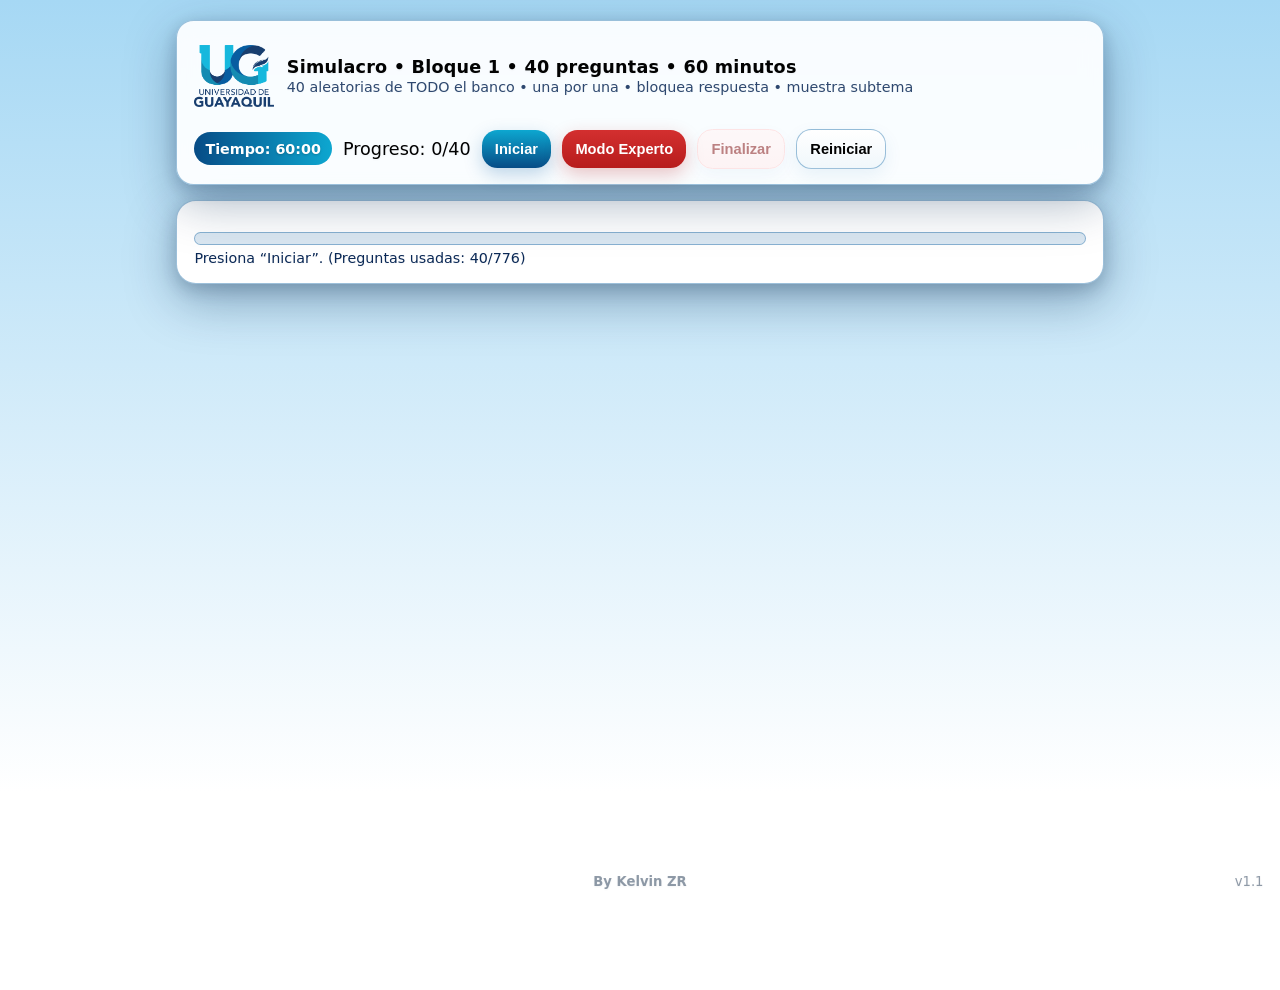
==== commit c165e116: "Add files via upload" ====
--- a/index.html
+++ b/index.html
@@ -58,8 +58,7 @@
         }
 
         .top {
-            position: sticky;
-            top: 0;
+            position: relative;
             z-index: 10;
             display: flex;
             flex-wrap: wrap;
@@ -393,7 +392,7 @@
         }
 
         .watermark {
-            position: fixed;
+            position: absolute;
             left: 0;
             right: 0;
             bottom: 10px;
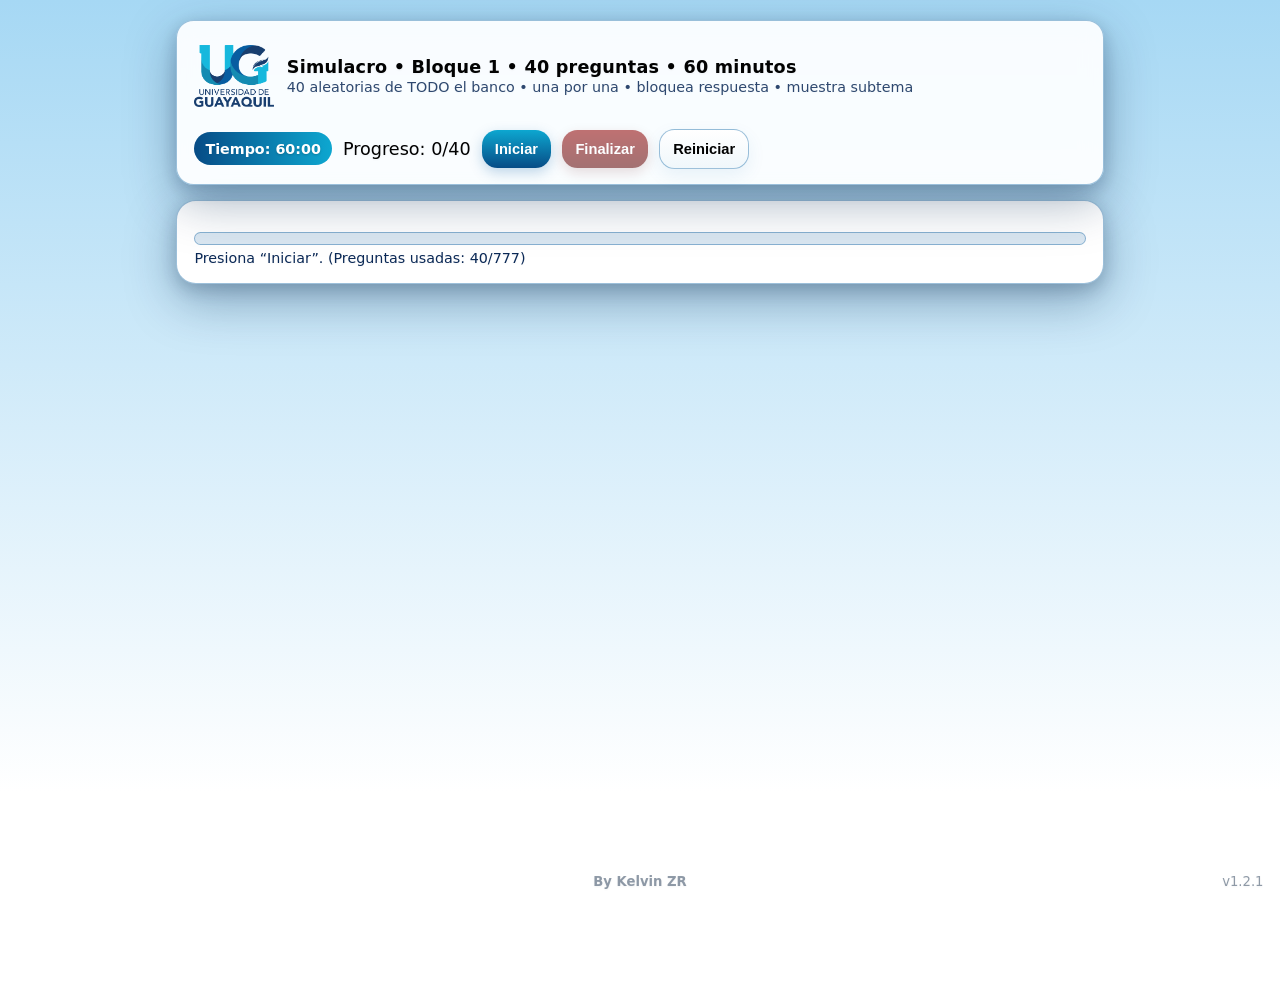
==== commit 544a5ca1: "Add files via upload" ====
--- a/index.html
+++ b/index.html
@@ -162,47 +162,133 @@
 
         .btn:hover {
             border-color: var(--accent2);
-            box-shadow: 0 6px 16px rgba(11, 97, 164, 0.15);
+            filter: brightness(1.03);
+            box-shadow: 0 0 15px rgba(255, 255, 255, 0.8), 0 0 5px rgba(11, 97, 164, 0.3);
+            transform: translateY(-1px);
         }
 
         .btn.primary {
             border: none;
             background: linear-gradient(180deg, var(--accent2), var(--accent));
             color: #ffffff;
-            box-shadow: 0 6px 16px rgba(11, 97, 164, 0.25);
+            box-shadow: 0 4px 12px rgba(11, 97, 164, 0.25);
+            transition: all 0.2s ease;
         }
 
         .btn.primary:hover {
             filter: brightness(1.1);
+            box-shadow: 0 0 15px rgba(13, 167, 208, 0.7), 0 0 5px rgba(13, 167, 208, 0.4);
+            transform: translateY(-1px);
         }
 
         .btn.success {
             border: none;
             background: linear-gradient(180deg, #1bd68e, #11a36a);
             color: #ffffff;
-            box-shadow: 0 6px 16px rgba(17, 163, 106, 0.25);
+            box-shadow: 0 4px 12px rgba(17, 163, 106, 0.25);
+            transition: all 0.2s ease;
         }
 
         .btn.success:hover {
             filter: brightness(1.1);
+            box-shadow: 0 0 15px rgba(27, 214, 142, 0.7), 0 0 5px rgba(17, 163, 106, 0.4);
+            transform: translateY(-1px);
+        }
+
+        .btn.warning {
+            border: none;
+            background: linear-gradient(180deg, #fbc02d, #f57f17);
+            color: #ffffff;
+            box-shadow: 0 4px 12px rgba(245, 127, 23, 0.25);
+            transition: all 0.2s ease;
+        }
+
+        .btn.warning:hover {
+            filter: brightness(1.1);
+            box-shadow: 0 0 15px rgba(251, 192, 45, 0.7), 0 0 5px rgba(251, 192, 45, 0.4);
+            transform: translateY(-1px);
         }
 
         .btn.danger {
-            border-color: #ffd1d1;
-            background: linear-gradient(180deg, #fff5f5, #ffecec);
-            color: #8a1d1d;
+            border: none;
+            background: linear-gradient(180deg, #8e0000, #5c0000);
+            color: #ffffff;
+            box-shadow: 0 4px 12px rgba(92, 0, 0, 0.25);
+            transition: all 0.2s ease;
+        }
+
+        .btn.danger:hover {
+            filter: brightness(1.1);
+            box-shadow: 0 0 15px rgba(142, 0, 0, 0.7), 0 0 5px rgba(92, 0, 0, 0.4);
+            transform: translateY(-1px);
         }
 
         .btn.expert {
             border: none;
             background: linear-gradient(180deg, #d32f2f, #b71c1c);
-            /* Rojo oscuro estilo material design */
             color: #ffffff;
-            box-shadow: 0 6px 16px rgba(183, 28, 28, 0.25);
+            box-shadow: 0 4px 12px rgba(183, 28, 28, 0.25);
+            transition: all 0.2s ease;
         }
 
         .btn.expert:hover {
             filter: brightness(1.1);
+            box-shadow: 0 0 15px rgba(211, 47, 47, 0.7), 0 0 5px rgba(211, 47, 47, 0.4);
+            transform: translateY(-1px);
+        }
+
+        @keyframes shake {
+            0% {
+                transform: translateX(0);
+            }
+
+            20% {
+                transform: translateX(-1.6px) rotate(-1deg);
+            }
+
+            40% {
+                transform: translateX(1.6px) rotate(1deg);
+            }
+
+            60% {
+                transform: translateX(-1.6px) rotate(-1deg);
+            }
+
+            80% {
+                transform: translateX(1.6px) rotate(1deg);
+            }
+
+            100% {
+                transform: translateX(0);
+            }
+        }
+
+        .btn.expert-dark {
+            border: none;
+            background: linear-gradient(180deg, #8e0000, #5c0000);
+            color: #ffffff;
+            box-shadow: 0 4px 12px rgba(92, 0, 0, 0.25);
+            transition: all 0.2s ease;
+        }
+
+        .btn.expert-dark:hover {
+            filter: brightness(1.1);
+            box-shadow: 0 0 15px rgba(142, 0, 0, 0.7), 0 0 5px rgba(92, 0, 0, 0.4);
+            animation: shake 0.65s ease-in-out infinite;
+        }
+
+        .btn.special-blue {
+            border: none;
+            background: linear-gradient(180deg, #0b5fb3, #053b73);
+            color: #ffffff;
+            box-shadow: 0 4px 12px rgba(5, 59, 115, 0.25);
+            transition: all 0.2s ease;
+        }
+
+        .btn.special-blue:hover {
+            filter: brightness(1.1);
+            box-shadow: 0 0 15px rgba(11, 95, 179, 0.7), 0 0 5px rgba(11, 95, 179, 0.4);
+            transform: translateY(-1px);
         }
 
         .btn:disabled {
@@ -392,7 +478,7 @@
         }
 
         .watermark {
-            position: absolute;
+            position: fixed;
             left: 0;
             right: 0;
             bottom: 10px;
@@ -511,6 +597,91 @@
             line-height: 1.4;
         }
 
+        .modal-overlay {
+            position: fixed;
+            top: 0;
+            left: 0;
+            right: 0;
+            bottom: 0;
+            background: rgba(4, 30, 60, 0.4);
+            backdrop-filter: blur(4px);
+            display: flex;
+            align-items: center;
+            justify-content: center;
+            z-index: 1000;
+            opacity: 0;
+            pointer-events: none;
+            transition: opacity 0.2s ease;
+        }
+
+        .modal-overlay.show {
+            opacity: 1;
+            pointer-events: auto;
+        }
+
+        .modal-card {
+            background: var(--card);
+            border-radius: 20px;
+            padding: 24px;
+            width: 90%;
+            max-width: 400px;
+            box-shadow: var(--shadow);
+            transform: translateY(20px);
+            transition: transform 0.2s ease;
+            text-align: center;
+        }
+
+        @keyframes tintPulse {
+            0% {
+                box-shadow: 0 0 0 0 var(--tint-color);
+                transform: scale(0.98);
+            }
+
+            50% {
+                box-shadow: 0 0 30px 10px var(--tint-color);
+                transform: scale(1.02);
+            }
+
+            100% {
+                box-shadow: var(--shadow);
+                transform: scale(1);
+            }
+        }
+
+        .start-pulse {
+            animation: tintPulse 0.8s cubic-bezier(0.25, 0.8, 0.25, 1) forwards;
+        }
+
+        .modal-overlay.show .modal-card {
+            transform: translateY(0);
+        }
+
+        .modal-title {
+            font-size: 20px;
+            font-weight: 900;
+            margin-bottom: 8px;
+            color: var(--accent);
+        }
+
+        .modal-desc {
+            font-size: 14px;
+            color: var(--muted);
+            margin-bottom: 20px;
+            line-height: 1.4;
+        }
+
+        .modal-actions {
+            display: flex;
+            flex-direction: column;
+            gap: 12px;
+        }
+
+        .modal-actions .btn {
+            width: 100%;
+            padding: 12px;
+            font-size: 15px;
+        }
+
         @media (max-width: 768px) {
             html {
                 zoom: 1;
@@ -584,6 +755,21 @@
 </head>
 
 <body>
+    <!-- Modal para selección de modo -->
+    <div class="modal-overlay" id="startModal">
+        <div class="modal-card">
+            <div class="modal-title">Seleccionar modo de inicio</div>
+            <div class="modal-desc">Elige qué tipo de simulacro deseas realizar.</div>
+            <div class="modal-actions">
+                <button class="btn primary" id="normalStartBtn">Inicio normal</button>
+                <button class="btn warning" id="afStartBtn">A-F</button>
+                <button class="btn special-blue" id="goStartBtn">G-O</button>
+                <button class="btn expert" id="pzStartBtn">P-Z</button>
+                <button class="btn expert-dark" id="expertBtn">Modo Experto (40 min)</button>
+                <button class="btn" id="cancelStartBtn" style="margin-top: 8px;">Cancelar</button>
+            </div>
+        </div>
+    </div>
     <div class="wrap">
         <div class="top">
             <div class="brand">
@@ -603,7 +789,6 @@
                 </div>
                 <div class="pill">Progreso: <span id="prog">0</span>/40</div>
                 <button class="btn primary" id="startBtn">Iniciar</button>
-                <button class="btn expert" id="expertBtn">Modo Experto</button>
                 <button class="btn danger" id="finishBtn" disabled>Finalizar</button>
                 <button class="btn" id="resetBtn">Reiniciar</button>
             </div>
@@ -716,9 +901,10 @@
 
     <div class="watermark">
         <strong>By Kelvin ZR</strong>
-        <span style="position: absolute; right: 15px; bottom: 0;">v1.1</span>
+        <span style="position: absolute; right: 15px; bottom: 0;">v1.2.1</span>
     </div>
 
+    <!-- Se movió el modal al body antes -->
     <script>
         /* =========================
            CONFIG
@@ -1896,6 +2082,252 @@
             return out;
         }
 
+        /* -------- Banco P-Z -------- */
+        function genPZQuimica() {
+            const out = [];
+            out.push(q("Química", "PZ-1", "Calor específico", "El calor específico de una sustancia es:", [
+                "La temperatura a la cual la sustancia cambia de estado",
+                "El cantidad total de calor en un cuerpo",
+                "La cantidad de calor necesaria para elevar 1°C la temperatura de 1 gramo de masa",
+                "La capacidad de conducir calor circularmente"
+            ], 2));
+            out.push(q("Química", "PZ-1", "Calor específico", "Si se suministra la misma cantidad de calor a masas iguales de agua y cobre, ¿cuál aumenta más su temperatura?", [
+                "El agua, porque tiene mayor calor específico",
+                "Ambos aumentan igual",
+                "El cobre, porque tiene mayor densidad",
+                "El cobre, porque tiene menor calor específico"
+            ], 3));
+            out.push(q("Química", "PZ-2", "Conversión de temperatura", "Para convertir grados Celsius a Kelvin, se debe:", [
+                "Sumar 273.15",
+                "Restar 273.15",
+                "Multiplicar por 1.8 y sumar 32",
+                "Dividir para 273.15"
+            ], 0));
+            out.push(q("Química", "PZ-2", "Conversión de temperatura", "El cero absoluto (0 K) corresponde en grados Celsius a aproximadamente:", [
+                "0 °C",
+                "-100 °C",
+                "273.15 °C",
+                "-273.15 °C"
+            ], 3));
+            out.push(q("Química", "PZ-2", "Conversión de temperatura", "25 °C equivalen a:", [
+                "250 K",
+                "298.15 K",
+                "-248.15 K",
+                "25 K"
+            ], 1));
+            out.push(q("Química", "PZ-3", "Reacciones químicas", "Al reaccionar hidrógeno y oxígeno gaseoso se forma:", [
+                "Dióxido de carbono (CO2)",
+                "Amoníaco (NH3)",
+                "Agua (H2O)",
+                "Peróxido de hidrógeno"
+            ], 2));
+            out.push(q("Química", "PZ-3", "Reacciones químicas", "La ecuación balanceada de la formación de agua es:", [
+                "H2 + O2 -> H2O",
+                "2H2 + O2 -> 2H2O",
+                "H2 + 2O2 -> 2H2O",
+                "2H + O -> H2O"
+            ], 1));
+            out.push(q("Química", "PZ-4", "Estequiometría", "De acuerdo con la ecuación 2H2 + O2 -> 2H2O, ¿cuántas moles de agua se forman a partir de 2 moles de oxígeno diatómico?", [
+                "2 moles",
+                "1 mol",
+                "8 moles",
+                "4 moles"
+            ], 3));
+            // Ejercicios Estequiometría
+            for (const mO2 of [3, 4, 5]) {
+                out.push(q("Química", "PZ-4", "Estequiometría (Cálculo)", `En la reacción 2H2 + O2 -> 2H2O, si reaccionan completamente ${mO2} moles de O2, ¿cuántas moles de H2O se obtienen?`, [
+                    `${mO2 * 2} moles`,
+                    `${mO2} moles`,
+                    `${mO2 / 2} moles`,
+                    `1 mol`
+                ], 0));
+            }
+            return out;
+        }
+
+        function genPZFisica() {
+            const out = [];
+            // Teoría
+            out.push(q("Física", "PZ-1", "MRU", "En el Movimiento Rectilíneo Uniforme (MRU):", [
+                "La velocidad aumenta de forma constante",
+                "La velocidad es constante y la aceleración es nula",
+                "La aceleración es constante",
+                "La trayectoria es circular"
+            ], 1));
+            // Ejercicios MRU
+            for (const v of [15, 20, 25, 30]) {
+                for (const t of [2, 4, 5]) {
+                    const d = v * t;
+                    const correct = `${d} m`;
+                    const opts = unique4(correct, [`${d + 10} m`, `${d - 5} m`, `${v + t} m`]);
+                    out.push(q("Física", "PZ-1", "MRU (Cálculo)", `Un móvil viaja con MRU a una velocidad de ${v} m/s. ¿Qué distancia recorrerá en ${t} s?`, opts, opts.indexOf(correct)));
+                }
+            }
+
+            out.push(q("Física", "PZ-2", "MRUV", "En el Movimiento Rectilíneo Uniformemente Variado (MRUV):", [
+                "La aceleración es constante y distinta de cero",
+                "La velocidad es siempre cero",
+                "La aceleración varía con el tiempo",
+                "La velocidad es constante"
+            ], 0));
+            // Ejercicios MRUV
+            for (const v0 of [0, 5, 10]) {
+                for (const a of [2, 3, 4]) {
+                    for (const t of [3, 5]) {
+                        const vf = v0 + (a * t);
+                        const correct = `${vf} m/s`;
+                        const opts = unique4(correct, [`${vf + 2} m/s`, `${vf - 2} m/s`, `${v0 + a} m/s`]);
+                        out.push(q("Física", "PZ-2", "MRUV (Cálculo)", `Un auto arranca con velocidad inicial de ${v0} m/s y acelera a ${a} m/s². ¿Cuál será su velocidad a los ${t} s?`, opts, opts.indexOf(correct)));
+                    }
+                }
+            }
+
+            out.push(q("Física", "PZ-3", "Movimiento Armónico Simple", "El Movimiento Armónico Simple (MAS) es un movimiento:", [
+                "Que siempre se realiza en forma circular",
+                "Oscilatorio o vibratorio, originado por una fuerza recuperadora",
+                "De aceleración constante y nula",
+                "Donde la velocidad nunca cambia"
+            ], 1));
+            // Ejercicios MAS
+            for (const A of [0.5, 1.2, 2.0]) {
+                for (const f of [2, 5]) {
+                    const T = (1 / f).toFixed(2);
+                    const correct = `${T} s`;
+                    const opts = unique4(correct, [`${(1 / f + 0.5).toFixed(2)} s`, `${f} s`, `${(A * f).toFixed(2)} s`]);
+                    out.push(q("Física", "PZ-3", "Movimiento Armónico Simple", `Si un oscilador armónico tiene una frecuencia f=${f} Hz y amplitud ${A} m, ¿cuál es su periodo T?`, opts, opts.indexOf(correct)));
+                }
+            }
+
+            out.push(q("Física", "PZ-4", "Péndulo simple", "En un péndulo simple, el periodo de oscilación depende de:", [
+                "La masa de la partícula suspendida",
+                "La amplitud inicial (si es pequeña)",
+                "La longitud del hilo y la aceleración de la gravedad",
+                "El material de la masa pequeña"
+            ], 2));
+
+            out.push(q("Física", "PZ-5", "Desintegración radiactiva", "El periodo de semidesintegración de un isótopo es:", [
+                "El tiempo de vida promedio de un solo núcleo",
+                "El tiempo en que la masa desaparece totalmente",
+                "Siempre constante e igual a 1 año para todos los isótopos",
+                "El tiempo necesario para que se desintegre la mitad de los núcleos radiactivos de una muestra"
+            ], 3));
+            // Ejercicios Desintegración
+            for (const mo of [100, 200, 400]) {
+                out.push(q("Física", "PZ-5", "Desintegración radiactiva", `Si tienes una muestra inicial de ${mo} g de un isótopo radiactivo, ¿cuántos gramos quedarán después de 2 periodos de semidesintegración?`, [
+                    `${mo / 2} g`,
+                    `${mo / 4} g`,
+                    `${mo} g`,
+                    `0 g`
+                ], 1));
+            }
+            return out;
+        }
+
+        function genPZMatematicas() {
+            const out = [];
+            out.push(q("Matemáticas", "PZ-1", "Ecuaciones paramétricas del plano", "Para determinar las ecuaciones paramétricas de un plano se necesitan:", [
+                "Solo un vector director",
+                "Un punto y dos vectores directores no paralelos",
+                "Dos puntos únicamente",
+                "Una matriz ortogonal"
+            ], 1));
+            // Ejercicios Plano
+            out.push(q("Matemáticas", "PZ-1", "Ecuaciones paramétricas del plano", "Si un plano pasa por el origen (0,0,0) y tiene como vectores directores u=(1,0,0) y v=(0,1,0), ¿qué plano representa en el espacio?", [
+                "El plano YZ",
+                "El plano XZ",
+                "El plano XY (z = 0)",
+                "Ninguno de los anteriores"
+            ], 2));
+
+            out.push(q("Matemáticas", "PZ-2", "Media aritmética", "La media aritmética de un conjunto de datos se calcula:", [
+                "Ordenando los datos y seleccionando el central",
+                "Escogiendo el valor que más se repite",
+                "Restando el menor al mayor",
+                "Sumando todos los valores y dividiendo entre el número total de datos"
+            ], 3));
+            // Ejercicios Media
+            for (const base of [10, 20]) {
+                for (const diff of [2, 5]) {
+                    const notas = [base, base + diff, base + 2 * diff];
+                    const prom = (notas.reduce((a, b) => a + b) / 3).toFixed(1);
+                    const correct = `${prom}`;
+                    const opts = unique4(correct, [`${(base + diff - 1).toFixed(1)}`, `${(base + 2 * diff).toFixed(1)}`, `${base.toFixed(1)}`]);
+                    out.push(q("Matemáticas", "PZ-2", "Media aritmética", `Calcula la media aritmética del siguiente conjunto de números: ${notas.join(", ")}.`, opts, opts.indexOf(correct)));
+                }
+            }
+
+            out.push(q("Matemáticas", "PZ-3", "Optimización cuadrática", "En una función cuadrática f(x) = ax² + bx + c, si a < 0, el vértice representa:", [
+                "El valor máximo de la función",
+                "El valor mínimo de la función",
+                "Un punto de inflexión",
+                "Una raíz no real"
+            ], 0));
+            // Ejercicios Optimización
+            for (const a of [1, 2]) {
+                for (const b of [4, 8]) {
+                    const c = 5;
+                    const vx = -b / (2 * a);
+                    const vy = a * vx * vx + b * vx + c;
+                    const correct = `Mínimo en (${vx}, ${vy})`;
+                    const opts = unique4(correct, [`Máximo en (${vx}, ${vy})`, `Mínimo en (${-vx}, ${vy})`, `Máximo en (${vx}, ${-vy})`]);
+                    out.push(q("Matemáticas", "PZ-3", "Optimización cuadrática", `Encuentra el vértice y determina si es máximo o mínimo de: f(x) = ${a}x² + ${b}x + ${c}`, opts, opts.indexOf(correct)));
+                }
+            }
+
+            out.push(q("Matemáticas", "PZ-4", "Integral indefinida", "La integral indefinida de una función f(x) es:", [
+                "El área exacta bajo su curva",
+                "Su derivada",
+                "El conjunto de todas sus primitivas, representadas añadiendo una constante C",
+                "El límite cuando x tiende a infinito"
+            ], 2));
+            // Ejercicios Integrales
+            for (const k of [2, 3, 5]) {
+                const correct = `${k}x + C`;
+                const opts = unique4(correct, [`x + ${k}C`, `${k} + C`, `(${k}/2)x² + C`]);
+                out.push(q("Matemáticas", "PZ-4", "Integral indefinida", `Resuelve la integral indefinida: ∫ ${k} dx`, opts, opts.indexOf(correct)));
+            }
+            out.push(q("Matemáticas", "PZ-4", "Integral indefinida", `Resuelve la integral indefinida: ∫ 2x dx`, [
+                "x² + C",
+                "2x² + C",
+                "x + C",
+                "2 + C"
+            ], 0));
+
+            out.push(q("Matemáticas", "PZ-5", "Ecuación de la elipse", "La ecuación general x²/a² + y²/b² = 1, si a > b, representa:", [
+                "Una hipérbola",
+                "Una elipse con eje focal sobre el eje X",
+                "Una circunferencia",
+                "Una parábola"
+            ], 1));
+            // Ejercicios Elipse
+            out.push(q("Matemáticas", "PZ-5", "Ecuación de la elipse", "En la elipse x²/25 + y²/9 = 1, ¿cuál es la longitud de su semieje mayor (a)?", [
+                "25", "9", "5", "3"
+            ], 2));
+            out.push(q("Matemáticas", "PZ-5", "Ecuación de la elipse", "En la elipse x²/16 + y²/4 = 1, ¿cuál es la longitud de su semieje menor (b)?", [
+                "2", "4", "16", "8"
+            ], 0));
+
+            return out;
+        }
+
+        function buildPZBank() {
+            const bank = [];
+            bank.push(...genPZQuimica());
+            bank.push(...genPZFisica());
+            bank.push(...genPZMatematicas());
+
+            const seen = new Set();
+            const uniq = [];
+            for (const item of bank) {
+                const key = item.topic + "|" + item.code + "|" + item.subtema + "|" + item.text + "|" + item.options.join("||") + "|" + item.correct;
+                if (!seen.has(key)) {
+                    seen.add(key);
+                    uniq.push(item);
+                }
+            }
+            return uniq;
+        }
+
         /* =========================
            CONSTRUIR BANCO TOTAL (SIN LÍMITE)
         ========================= */
@@ -2216,10 +2648,6 @@
             if (tick) clearInterval(tick);
             isExpert = (mode === 'expert');
 
-            if (BANK.length === 0) {
-                BANK = buildFullBank();
-            }
-
             let pool = BANK;
 
             // Si es experto filtramos preguntas, evaluamos longitud total de las opciones como indicio de dificultad
@@ -2231,6 +2659,24 @@
                     return lenB - lenA; // Ordenar más largas primero
                 });
                 pool = copy.slice(0, Math.floor(BANK.length * 0.65)); // Tomamos el top 65% más complejas
+            } else if (mode === 'P-Z') {
+                pool = buildPZBank();
+            } else {
+                if (BANK.length === 0 || (BANK.length > 0 && BANK[0].code.startsWith("PZ-"))) {
+                    BANK = buildFullBank();
+                }
+                pool = BANK;
+            }
+
+            let maxExamSize = Math.min(EXAM_SIZE, pool.length);
+            if (isExpert) {
+                // Selecciona las mitades que son estadísticamente más "largas" (por ende tienen que leer más / rebuscadas)
+                let copy = [...BANK].sort((a, b) => {
+                    const lenA = a.options.join("").length + a.text.length;
+                    const lenB = b.options.join("").length + b.text.length;
+                    return lenB - lenA; // Ordenar más largas primero
+                });
+                pool = copy.slice(0, Math.floor(BANK.length * 0.65)); // Tomamos el top 65% más complejas
             }
 
             // Available questions filtering
@@ -2240,18 +2686,18 @@
             }
 
             // Reset history if we don't have enough questions left for an exam
-            if (availableIndices.length < EXAM_SIZE) {
+            if (availableIndices.length < maxExamSize) {
                 usedQuestionsIndices.clear();
                 availableIndices = [];
                 for (let i = 0; i < pool.length; i++) availableIndices.push(i);
             }
 
             shuffle(availableIndices);
-            const chosenIndices = availableIndices.slice(0, EXAM_SIZE);
+            const chosenIndices = availableIndices.slice(0, maxExamSize);
             chosenIndices.forEach(val => usedQuestionsIndices.add(val));
             EXAM = chosenIndices.map(i => pool[i]);
 
-            answers = new Array(EXAM_SIZE).fill(null);
+            answers = new Array(EXAM.length).fill(null);
 
             started = false;
             ended = false;
@@ -2324,11 +2770,60 @@
             resultCard.classList.remove("hide");
         });
 
-        startBtn.addEventListener("click", start);
+        function animateStart(color) {
+            quizCard.style.setProperty('--tint-color', color);
+            quizCard.classList.remove("start-pulse");
+            // Forzar reflow para reiniciar la animación
+            void quizCard.offsetWidth;
+            quizCard.classList.add("start-pulse");
+        }
+
+        startBtn.addEventListener("click", () => {
+            if (started || ended) return;
+            startModal.classList.add("show");
+        });
+
+        normalStartBtn.addEventListener("click", () => {
+            startModal.classList.remove("show");
+            isExpert = false;
+            newAttempt('normal');
+            start();
+            animateStart("rgba(13, 167, 208, 0.6)"); // Celeste/Azul
+        });
+
+        const afStartBtn = document.getElementById("afStartBtn");
+        const goStartBtn = document.getElementById("goStartBtn");
+
+        afStartBtn.addEventListener("click", () => {
+            // No action yet
+            animateStart("rgba(251, 192, 45, 0.6)"); // Amarillo
+        });
+
+        goStartBtn.addEventListener("click", () => {
+            // No action yet
+            animateStart("rgba(11, 95, 179, 0.6)"); // Azul oscuro
+        });
+
+        pzStartBtn.addEventListener("click", () => {
+            startModal.classList.remove("show");
+            isExpert = false; // P-Z tiene reglas diferentes pero visualmente no es "Modo Experto" de 40 min
+            newAttempt('P-Z');
+            start();
+            animateStart("rgba(211, 47, 47, 0.6)"); // Rojo claro
+        });
+
         expertBtn.addEventListener("click", () => {
+            startModal.classList.remove("show");
+            isExpert = true;
             newAttempt('expert');
             start();
+            animateStart("rgba(142, 0, 0, 0.8)"); // Rojo oscuro
         });
+
+        cancelStartBtn.addEventListener("click", () => {
+            startModal.classList.remove("show");
+        });
+
         finishBtn.addEventListener("click", () => finish(false));
         resetBtn.addEventListener("click", () => newAttempt('normal'));
 
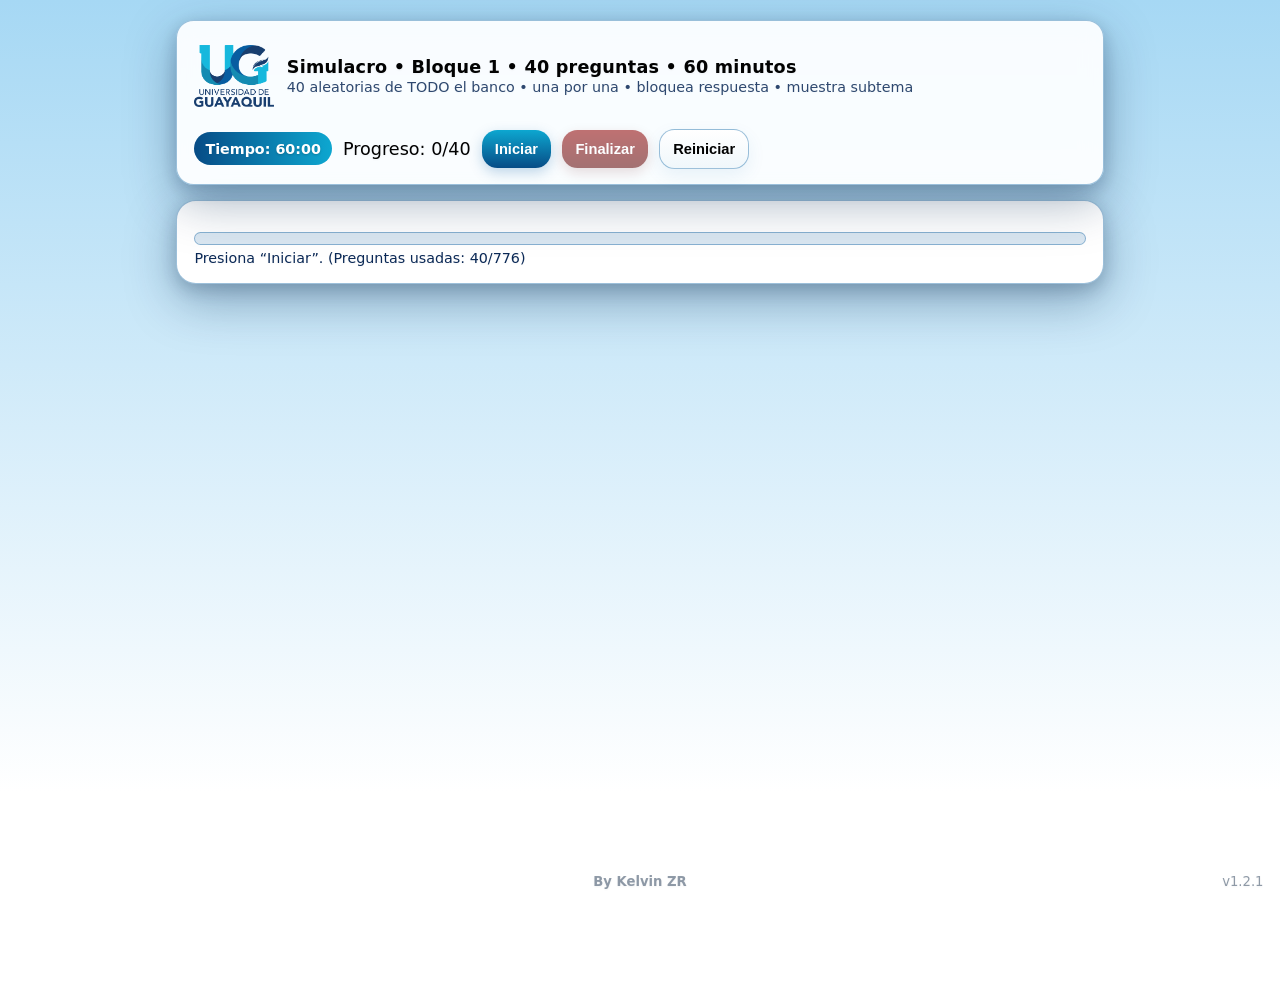
==== commit 2c35c418: "Add files via upload" ====
--- a/index.html
+++ b/index.html
@@ -2795,12 +2795,18 @@
         const goStartBtn = document.getElementById("goStartBtn");
 
         afStartBtn.addEventListener("click", () => {
-            // No action yet
+            startModal.classList.remove("show");
+            isExpert = false;
+            newAttempt('P-Z');
+            start();
             animateStart("rgba(251, 192, 45, 0.6)"); // Amarillo
         });
 
         goStartBtn.addEventListener("click", () => {
-            // No action yet
+            startModal.classList.remove("show");
+            isExpert = false;
+            newAttempt('P-Z');
+            start();
             animateStart("rgba(11, 95, 179, 0.6)"); // Azul oscuro
         });
 
